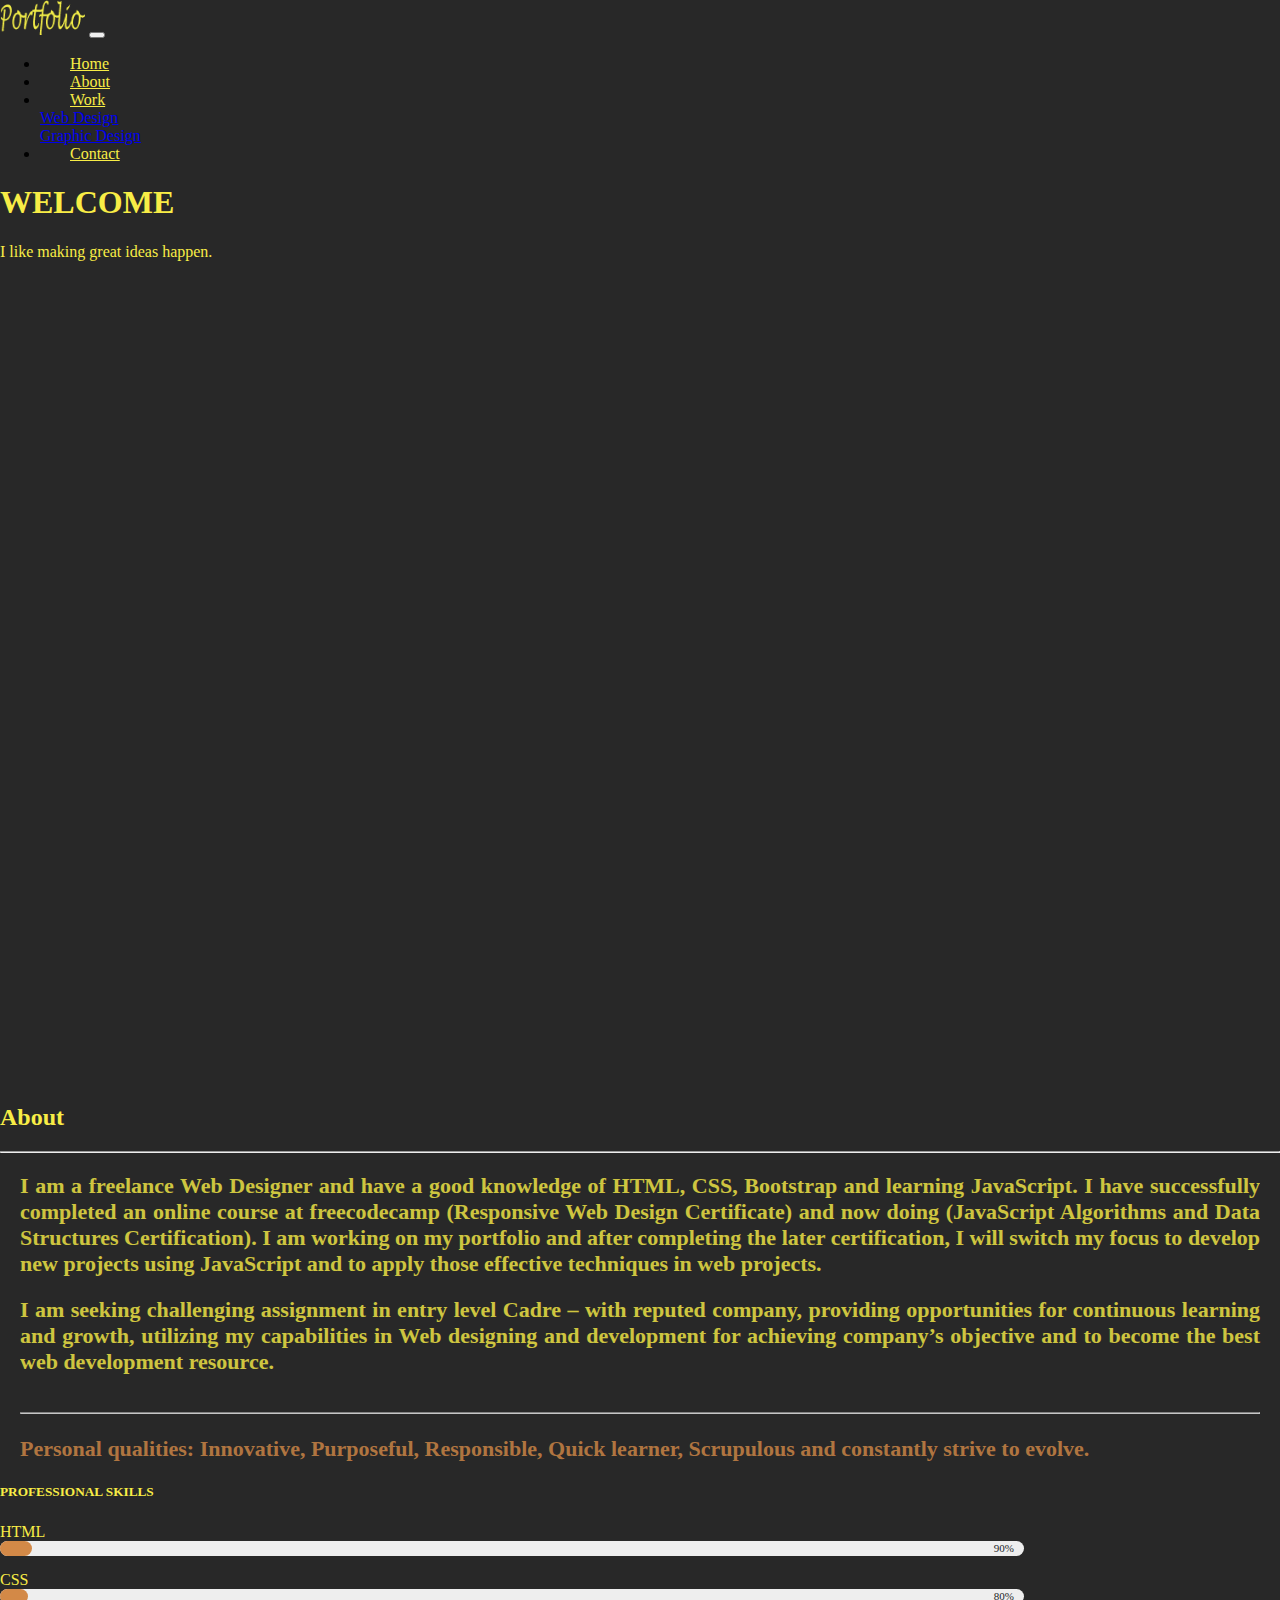
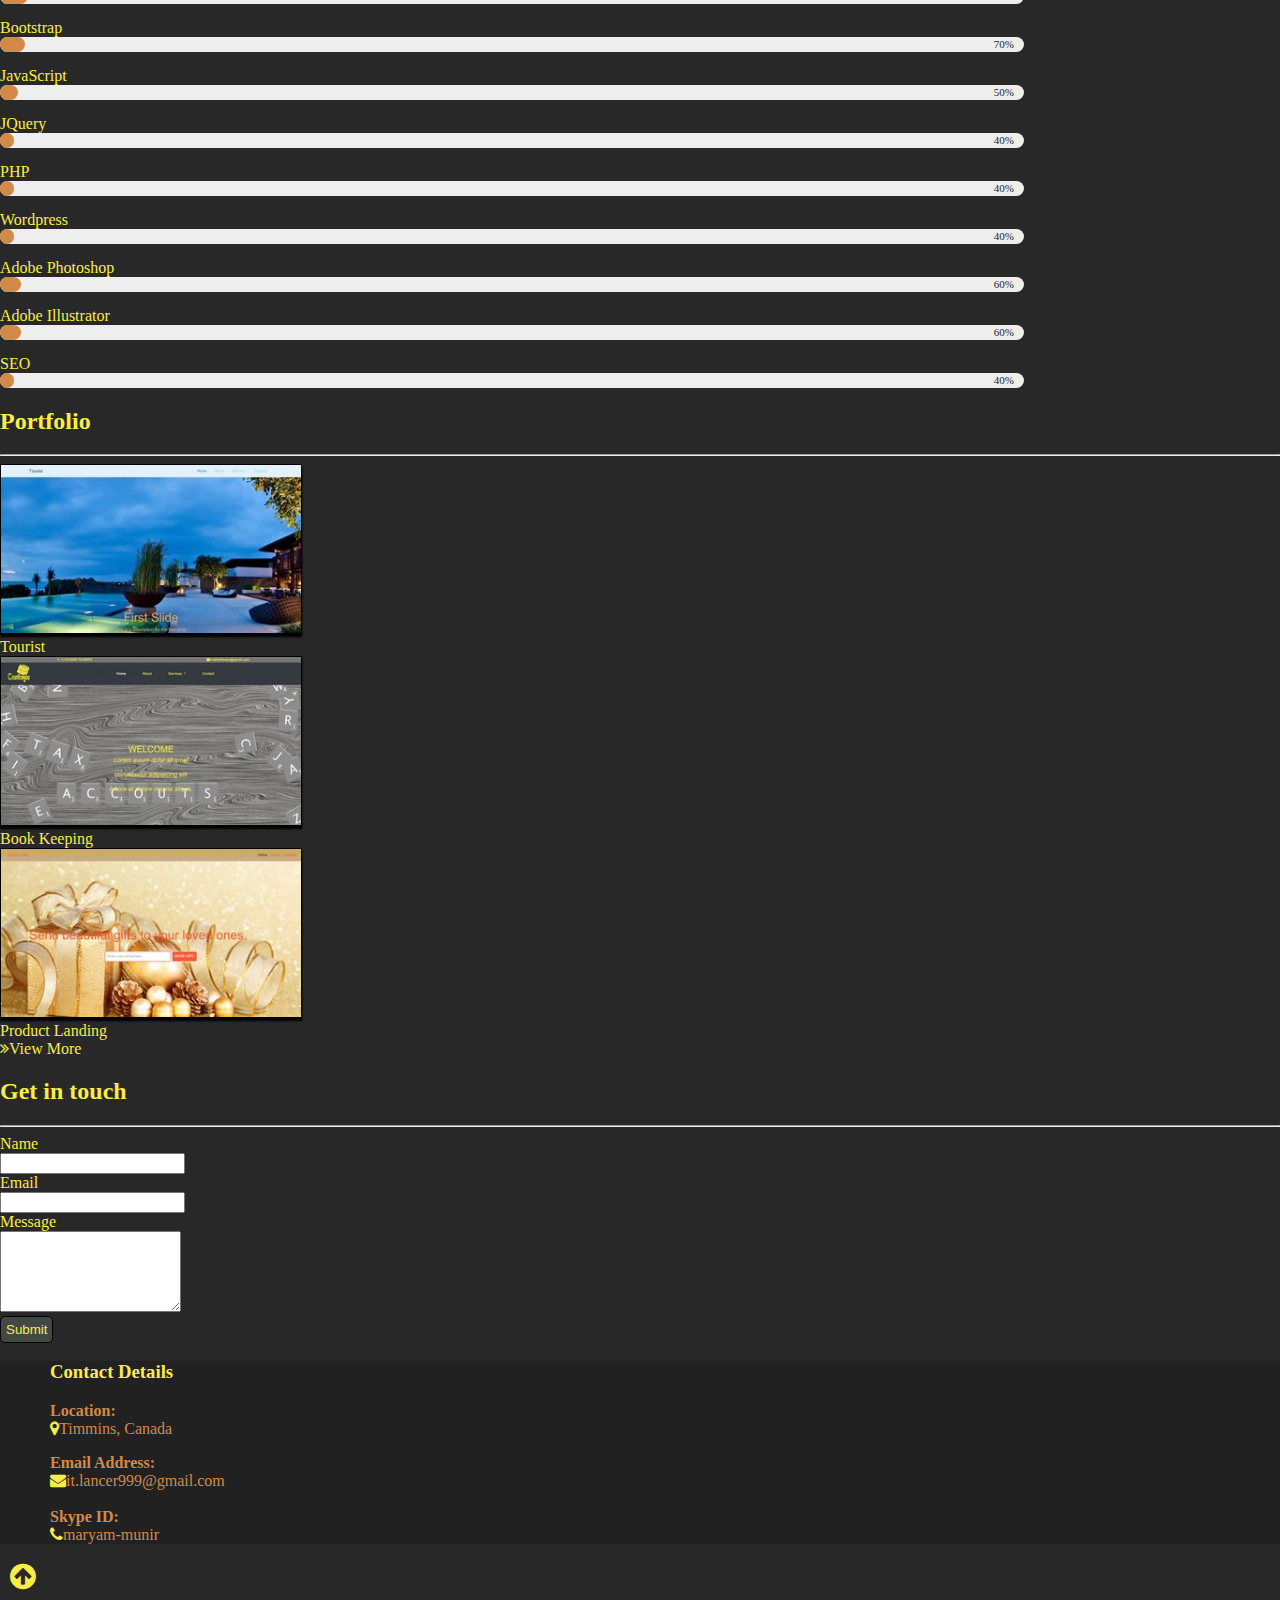
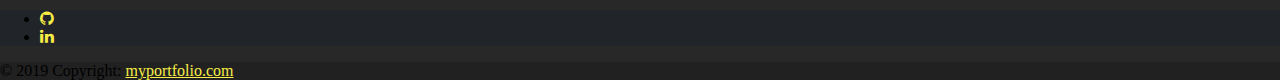
==== index.html @ 5462bbb7 "Update index.html" ====
<!DOCTYPE html>
<html>


<!--HEAD SECTION-->


<head>
        <title>GitHub Portfolio</title>

        <meta charset="utf-8">

        <meta name="viewport" content="width=device-width, initial-scale=1">

        <link rel="stylesheet" href="https://stackpath.bootstrapcdn.com/bootstrap/4.1.3/css/bootstrap.min.css" integrity="sha384-MCw98/SFnGE8fJT3GXwEOngsV7Zt27NXFoaoApmYm81iuXoPkFOJwJ8ERdknLPMO" crossorigin="anonymous">

   
        <link rel="stylesheet" href="https://cdnjs.cloudflare.com/ajax/libs/font-awesome/4.7.0/css/font-awesome.min.css">

       

        <link rel="stylesheet" type="text/css" href="style.css">

        

        
        
</head>


<!--B0DY SECTION-->


<body data-spy="scroll" data-target=".navbar" data-offset="100">

   <div id="preloader">
    <div id="loader"></div>
  </div>

<nav class="navbar navbar-expand-lg navbar-dark bg-transparent fixed-top text-center navbar-home">
  <a class="navbar-brand" href="index.html"><img height="35" src="portfolio-logo.png"></a>
  <button class="navbar-toggler" type="button" data-toggle="collapse" data-target="#navbarSupportedContent" aria-controls="navbarSupportedContent" aria-expanded="false" aria-label="Toggle navigation">
    <span class="navbar-toggler-icon"></span>
  </button>

  <div class="collapse navbar-collapse" id="navbarSupportedContent">
    <ul class="navbar-nav mr-auto ml-auto mx-auto">
      <li class="nav-item">
        <a class="nav-link" href="index.html#home">Home</a>
      </li>
      <li class="nav-item">
        <a class="nav-link" href="index.html#about">About</a>
      </li>
      <li class="nav-item dropdown">
        <a class="nav-link dropdown-toggle" href="work.html" id="navbarDropdown" role="button" data-toggle="dropdown" aria-haspopup="true" aria-expanded="false">
          Work
        </a>
        <div class="dropdown-menu" aria-labelledby="navbarDropdown">
          <a class="dropdown-item" href="work.html#web">Web Design</a>
         
          <div class="dropdown-divider"></div>
          <a class="dropdown-item" href="work.html#graphics">Graphic Design</a>
        </div>
      </li>
      <li class="nav-item">
        <a class="nav-link" href="index.html#contact">Contact</a>
      </li>
    </ul>
    
  </div>
</nav>

  <section class="masthead" id="home">
  <div class="container h-100">
    <div class="row h-100 align-items-center">
      <div class="col-12 text-center">
        <h1 class="font">WELCOME</h1>
        <p class="font">I like making great ideas happen.</p>
      </div>
    </div>
    
  </div>
 <div id="scrolldown">
      <span></span>
      <span></span>
      <span></span>
    </div>
    
</section>


    <section id="about">
            <div class="container">
                <div class="row">
                    <div class="col-lg-12 text-justify">
                        <h2 class="section-heading text-center p-4">About</h2>
                        <hr>
                        <h3 class="about-txt">I am a freelance Web Designer and have a good knowledge of HTML, 
                                CSS, Bootstrap and learning JavaScript. I have successfully completed an online 
                                course at freecodecamp (Responsive Web Design Certificate) and now doing 
                                (JavaScript Algorithms and Data Structures Certification). I am working on 
                                my portfolio and after completing the later certification, I will switch my focus 
                                to develop new projects using JavaScript and to apply those effective techniques 
                                in web projects.</h3><h3 class="about-txt">I am seeking challenging assignment in entry level Cadre 
                            – with reputed company, providing opportunities for continuous learning and growth, utilizing my 
                            capabilities in Web designing and development for achieving company’s objective and to become the 
                            best web development resource.<br><br>
                            <hr class="hr-quality"><p class="quality">Personal qualities: Innovative, Purposeful, 
                            Responsible, Quick learner, Scrupulous  and constantly strive to evolve.</p>
                        </h3>

                       
                    </div>
                </div>
          
          <h5 class="abt-heading text-center p-2"><strong>PROFESSIONAL SKILLS</strong></h5>
          
          <div class="skill-control m-5">

          <div class="row">
            <div class="col-lg-6">  

              

              <div class="skillbar-title"><span>HTML</span></div>
              <div class="skillbar clearfix " data-percent="90%">
                
                <div class="skillbar-bar" style="background: #D38947;"></div>
                <div class="skill-bar-percent">90%</div>
              </div> <!-- End Skill Bar -->


              <div class="skillbar-title"><span>CSS</span></div>
              <div class="skillbar clearfix " data-percent="80%">
                
                <div class="skillbar-bar" style="background: #D38947;"></div>
                <div class="skill-bar-percent">80%</div>
              </div> <!-- End Skill Bar -->


              <div class="skillbar-title"><span>Bootstrap</span></div>
              <div class="skillbar clearfix " data-percent="70%">
                <div class="skillbar-bar" style="background:#D38947;"></div>
                <div class="skill-bar-percent">70%</div>
              </div> <!-- End Skill Bar -->


              <div class="skillbar-title"><span>JavaScript</span></div>
              <div class="skillbar clearfix " data-percent="50%">
                <div class="skillbar-bar" style="background:#D38947;"></div>
                <div class="skill-bar-percent">50%</div>
              </div> <!-- End Skill Bar -->

              <div class="skillbar-title"><span>JQuery</span></div>
              <div class="skillbar clearfix " data-percent="40%">
                <div class="skillbar-bar" style="background:#D38947;"></div>
                <div class="skill-bar-percent">40%</div>
              </div> <!-- End Skill Bar -->


            </div>


            <div class="col-lg-6">

                <div class="skillbar-title"><span>PHP</span></div>
                <div class="skillbar clearfix " data-percent="40%"> 
                  <div class="skillbar-bar" style="background: #D38947;"></div>
                  <div class="skill-bar-percent">40%</div>
                </div> <!-- End Skill Bar -->


                <div class="skillbar-title"><span>Wordpress</span></div>
                <div class="skillbar clearfix " data-percent="40%">
                  <div class="skillbar-bar" style="background: #D38947;"></div>
                  <div class="skill-bar-percent">40%</div>
                </div> <!-- End Skill Bar -->





                <div class="skillbar-title"><span>Adobe Photoshop</span></div>
                <div class="skillbar clearfix " data-percent="60%"> 
                  <div class="skillbar-bar" style="background: #D38947;"></div>
                  <div class="skill-bar-percent">60%</div>
                </div> <!-- End Skill Bar -->


                <div class="skillbar-title"><span>Adobe Illustrator</span></div>
                <div class="skillbar clearfix " data-percent="60%">
                  <div class="skillbar-bar" style="background: #D38947;"></div>
                  <div class="skill-bar-percent">60%</div>
                </div> <!-- End Skill Bar -->

                <div class="skillbar-title"><span>SEO</span></div>
                <div class="skillbar clearfix " data-percent="40%">
                  <div class="skillbar-bar" style="background: #D38947;"></div>
                  <div class="skill-bar-percent">40%</div>
                </div> <!-- End Skill Bar -->


                </div>
          </div>  
        </div>
  </div>
              
  </section>

<section id="work">
  <div class="container">

    <div class="row">
      <div class="col-12 text-center">
        <h2 class="section-heading p-4">
        Portfolio
        </h2>
        <hr>
      </div>
      
    </div>

    <div class="row p-4">

      <div class="col-sm-4 text-center p-2">
        <!--<i class="fa fa-plane fa-10x sec-ser"></i>-->
        <a class="site-links" href="https://itlancer999.github.io/tourist/">
          <img class="img-fluid thumbs" src="img/tourist.jpg">
          <figcaption class="p-1">Tourist</figcaption></a>
      </div>

      <div class="col-sm-4 text-center p-2">
        <!--<i class="fa fa-calculator fa-10x sec-ser"></i>-->
        <a class="site-links" href="https://itlancer999.github.io/book-keeping-/">
          <img class="img-fluid thumbs" src="img/book-keeping.jpg">
          <figcaption class="p-1">Book Keeping</figcaption></a>
      </div>

      

      <div class="col-sm-4 text-center p-2">
        <!--<i class="fa fa-image fa-10x sec-ser" aria="hidden"></i>-->
        <a class="site-links" href="https://itlancer999.github.io/landing-page/">
          <img class="img-fluid thumbs" src="img/product-landing.jpg">
        <figcaption class="p-1">Product Landing</figcaption></a>
      </div>

     <div class="col-lg-12 text-right p-3">
      <a href="work.html#web" class="view"><i class="fa fa-angle-double-right view p-1"><span>View More</span></i></a>
    </div>

      

      

    </div>


  </div> 

</section>

<section id="contact">
            <div class="container align-items-center">
                <div class="row">
                    <div class="col-lg-12 text-justify">
                        <h2 class="section-heading text-center p-4">Get in touch</h2>
                        <hr>


                        </div>
                      </div>

                      <div class="row">

 <div class="col-md-9">

        <form class="form p-3" action="" method="">

          <div class="form-row">
            <label class="form-label col-md-9">Name</label>
            <div class="form-group col-md-9">
            <input name="name" class="form-control" type="text" placeholder="">
            </div>
          </div>

          <div class="form-row">
            <label class="form-label col-md-9">Email</label>
            <div class="form-group col-md-9">
            <input name="email" class="form-control" type="text" placeholder="">
            </div>
          </div>

          <div class="form-row">
            <label class="form-label col-md-9">Message</label>
              <div class="form-group col-md-9">
              <textarea class="form-control" rows="5"></textarea>
              </div>
          </div>

          <div class="form-row">
          <div class="form-group col-md-9 ">
              <button class="button-primary btn-sub" name="submit">Submit</button>
          </div>
          </div>

        </form>

      
    </div>

    <div class="col-md-3 mb-4 side">
      
            <h3 class="abt-heading p-1">Contact Details</h3>
            <p class="para p-1">
            <strong>Location:</strong>
            <br><i class="fa fa-map-marker icon-con p-2"></i>Timmins, Canada
            </p>

            <p class="para p-1"><strong>Email Address:</strong><br>
            <i class="fa fa-envelope icon-con p-2"></i>it.lancer999@gmail.com<br><br>
           
            <strong>Skype ID:</strong><br>
            <i class="fa fa-phone icon-con p-2"></i>maryam-munir
            </p>

        
    </div>

  </div>
                    </div>
                  </section>


 <div class="scrollup">
  <div id="scrollup-load" class="align-items-center text-right">
    <a href="#" id="return-to-top" class="up"><i class="fa fa-arrow-circle-up fa-6x"></i></a>
  </div>
</div>



<!-- Footer -->
<footer class="page-footer text-center">

  <!-- Footer Elements -->
  <div class="container p-3">

    <!-- Social buttons -->
    <ul class="list-unstyled list-inline text-center">
      <li class="list-inline-item">
        <a class="btn-floating btn-fb" href="https://github.com/itlancer999">
          <i class="fa fa-github mr-3"> </i>
        </a>
      </li>
     
      <li class="list-inline-item">
        <a class="btn-floating btn-li" href="https://www.linkedin.com/in/maryam-munir-6a3b51a2/">
          <i class="fa fa-linkedin mr-3"> </i>
        </a>
      </li>
      
    </ul>
    <!-- Social buttons -->

  </div>
  <!-- Footer Elements -->

  

</footer>
<!-- Footer -->

<!-- Copyright -->
  <div class="footer-copyright text-center py-2 text-white">© 2019 Copyright:
    <a class="footer-note" href="https://itlancer999.github.io/portfolio/"> myportfolio.com</a>
  </div>
  <!-- Copyright -->






<!--JQUERY-->

<script src="https://code.jquery.com/jquery-3.3.1.slim.min.js" integrity="sha384-q8i/X+965DzO0rT7abK41JStQIAqVgRVzpbzo5smXKp4YfRvH+8abtTE1Pi6jizo" crossorigin="anonymous"></script>


<!--BOOTSTRAP JAVASCRIPT-->
<script src="https://stackpath.bootstrapcdn.com/bootstrap/4.1.3/js/bootstrap.min.js" integrity="sha384-ChfqqxuZUCnJSK3+MXmPNIyE6ZbWh2IMqE241rYiqJxyMiZ6OW/JmZQ5stwEULTy" crossorigin="anonymous"></script>




<!--<script src="https://code.jquery.com/jquery-3.2.1.slim.min.js" integrity="sha384-KJ3o2DKtIkvYIK3UENzmM7KCkRr/rE9/Qpg6aAZGJwFDMVNA/GpGFF93hXpG5KkN" crossorigin="anonymous"></script>-->

<!--<script src="https://ajax.googleapis.com/ajax/libs/jquery/3.2.1/jquery.min.js"></script>-->

<!--<script src="https://cdnjs.cloudflare.com/ajax/libs/popper.js/1.12.9/umd/popper.min.js" integrity="sha384-ApNbgh9B+Y1QKtv3Rn7W3mgPxhU9K/ScQsAP7hUibX39j7fakFPskvXusvfa0b4Q" crossorigin="anonymous"></script>-->

<!--<script src="https://maxcdn.bootstrapcdn.com/bootstrap/4.0.0/js/bootstrap.min.js" integrity="sha384-JZR6Spejh4U02d8jOt6vLEHfe/JQGiRRSQQxSfFWpi1MquVdAyjUar5+76PVCmYl" crossorigin="anonymous"></script>-->

<script src="https://code.jquery.com/jquery-1.11.2.min.js" type="text/javascript"></script>

<script src="script.js"></script>


 </body>
</html>
---- style.css ----
/* HTML BODY */
html,body
{
    width: 100%;
    height: 100%;
    margin: 0;
    padding: 0;
    font-family: Roboto;
  	background-color: #282828;

}

/* PRE-LOADER */
#preloader {
    position: fixed;
    top: 0;
    left: 0;
    width: 100%;
    height: 100%;
    background: #212121;
    z-index: 9999;
}
#loader {
    display: block;
    position: relative;
    left: 50%;
    top: 50%;
    width: 150px;
    height: 150px;
    margin: -75px 0 0 -75px;
    border-radius: 50%;
    border: 3px solid transparent;
    border-top-color: #424949;
   
    animation: spin 2s linear infinite;
}
#loader:before {
    content: "";
    position: absolute;
    top: 5px;
    left: 5px;
    right: 5px;
    bottom: 5px;
    border-radius: 50%;
    border: 3px solid transparent;
    border-top-color: #F8ED46;
    -webkit-animation: spin 3s linear infinite;
    animation: spin 3s linear infinite;
}
#loader:after {
    content: "";
    position: absolute;
    top: 15px;
    left: 15px;
    right: 15px;
    bottom: 15px;
    border-radius: 50%;
    border: 3px solid transparent;
    border-top-color: #D38947;
   
    animation: spin 1.5s linear infinite;
}

@keyframes spin {
    0%   {
        
        transform: rotate(0deg);
    }
    100% {
       
        transform: rotate(360deg);
    }
}


/* NAVBAR */
.navbar-dark .navbar-brand{
	color:#F8ED46;
}

.navbar-dark .nav-item .nav-link{
	margin-left:30px;
	margin-right: 30px;
	color:#F8ED46;
}

.navbar-dark .nav-item .nav-link:hover{
	color:#D38947;
}




.navbar-dark .navbar-nav .nav-link.active{
	color:#D38947;

}


.dropdown-item .dropdown-divider{
	color:#F8ED46;
	background:#212529; 
}

.navbar-dark .navbar-nav .show>.nav-link {
	color:#D38947;

}

.dropdown-item:hover{
	color:#D38947;
}

.dropdown-item .sub-menu{
	text-decoration: none;
}


/*MAIN*/
.masthead {
 	height: 100vh;
	min-height: 500px;
 	background-image:url('https://unsplash.it/g/1200/600/?image=6');
  	background-size: cover;
  	background-position: center;
  	background-repeat: no-repeat;
}

/*MAIN*/
.font {
	color:#F8ED46;
  	transition: color 0.3s linear; 

}

.font:hover {
  	color: #D38947;
}

/*SCROLLDOWN ANIMATION*/
#scrolldown{
	position: relative;
	bottom:15%;
	left:50%;
	width:30px;
	height:30px;
	transform:translateY(-80px) translateX(-50%) rotate(45deg);

}

#scrolldown span{
	position: absolute;
	top: 0;
	left: 0;
	display: block;
	width: 100%;
	height:100%;
	border-bottom:2px solid #fff;
	border-right:2px solid #fff;
	animation: animate 1.5s linear infinite;
	opacity: 0;

}


#scrolldown span:nth-child(1){
	transform: translate(-15px,-15px);
	animation-delay:-0.4s;
}

#scrolldown span:nth-child(2){
	transform: translate(0,0);
	animation-delay:-0.2s;
}

#scrolldown span:nth-child(3){
	transform: translate(15px,15px);
	animation-delay:0s;
}

@keyframes animate{
	0%{
		top:-5px;
		left:-5px;
		opacity:0;
	}

	25%{
		top:0;
		left:0;
		opacity:1;
	}

	50%,100%{
		top:5px;
		left:5px;
		opacity:0;
	}
}

.section-heading{
  	color: #F8ED46;
  	font-weight: bold;

}

hr{
	background-color:#F8ED46;
}
.hr-quality{
	background-color: #D38947;
}
.quality{
	color:#D38947;
}

.about-txt{
	font-size:22px;
  	text-align: justify;
	color:#F8ED46;
	margin:20px;
	opacity: 80%;
}

.abt-heading{
	color:#F8ED46;
}

.site-links{
	text-decoration: none;
	color: #F8ED46;
}

.thumbs{
	border:.5px solid #000000;
	box-shadow: 0 3px 2px #000000;
	width: 300px;
	height: auto;
	-webkit-transition: .3s ease-in-out;
	transition: .3s ease-in-out;	
}

.thumbs:hover {
	width: 350px;
}

.site-links:hover{
	color:#D38947;
	text-decoration: none;
}

.view{
	color:#F8ED46;

}
.view:hover{
	color:#D38947;
	text-decoration: none;

}

.view-logo{
	background-color:#3f3f3f;
	border:.5px solid #000000;
	border-radius: 50%;
	box-shadow: 0 3px 2px #000000; 
}

#scrollup-load{
	margin:10px;
}

#scrollup-load .up{
font-size: 30px;
padding-right:20px;
}
#scrollup-load .up:hover {
			animation: animate 1s infinite;
		
		}

.page-footer{
	background-color: #212529;
}
.fa{
	color:#F8ED46;
}
.footer-copyright{
	background-color: #212121;
}
.footer-note{
	color:#F8ED46;
}

.side{
	background:#212121;
}


/*CONTACT PAGE*/

.form-label{
	color:#F8ED46;
}

.btn-sub{
	color:#F8ED46;
	background-color: #424940;
	border:1px solid #000000;
	border-radius: 5px;
	padding:5px;
}

.btn-sub:hover{
	color:#D38947;
}

.para{
	color:#D38947;
}

.side{
	padding-left:50px;
}

/*SERVICES*/

#fixed {
	background:url('img/sun-burst.png') no-repeat center center fixed;
	display:table;
	height:20%;
	background-position:relative;
	width:100%;
	background-size:cover;

}

.thumbs-psd{
	border:.5px solid #000000;
	box-shadow: 0 3px 2px #000000;
}



/*ABOUT*/
.skillbar {
	position:relative;
	display:block;
	margin-bottom:15px;
	
	width:80%;
	background:#eee;
	height:15px;
	border-radius:17px;
	
	transition:0.4s linear;

}

.skillbar-title{
	color:#F8ED46;
	
}

.skillbar-bar {
	height:15px;
	width:0px;
	background:#6adcfa;
	border-radius:17px;
	
}

.skill-bar-percent {
	position:absolute;
	right:10px;
	top:0;
	font-size:11px;
	height:15px;
	line-height:15px;
	color:#212529;
	
}


@media screen and (max-width: 768px) {



	.about-txt{
		font-size: 14px;
		margin:25px;
	}
	

	.skillbar{
		width:100%;
	}

	.side{
		background:none;
	}

	.footer-copyright{
	font-size: 12px;
	}

	.footer-note{
	font-size: 12px;
	}

	.abt-heading{
		text-align:center;
		padding-top:4px;
	}

	
	.para{
		text-align: justify;
		margin:20px;
	}


}
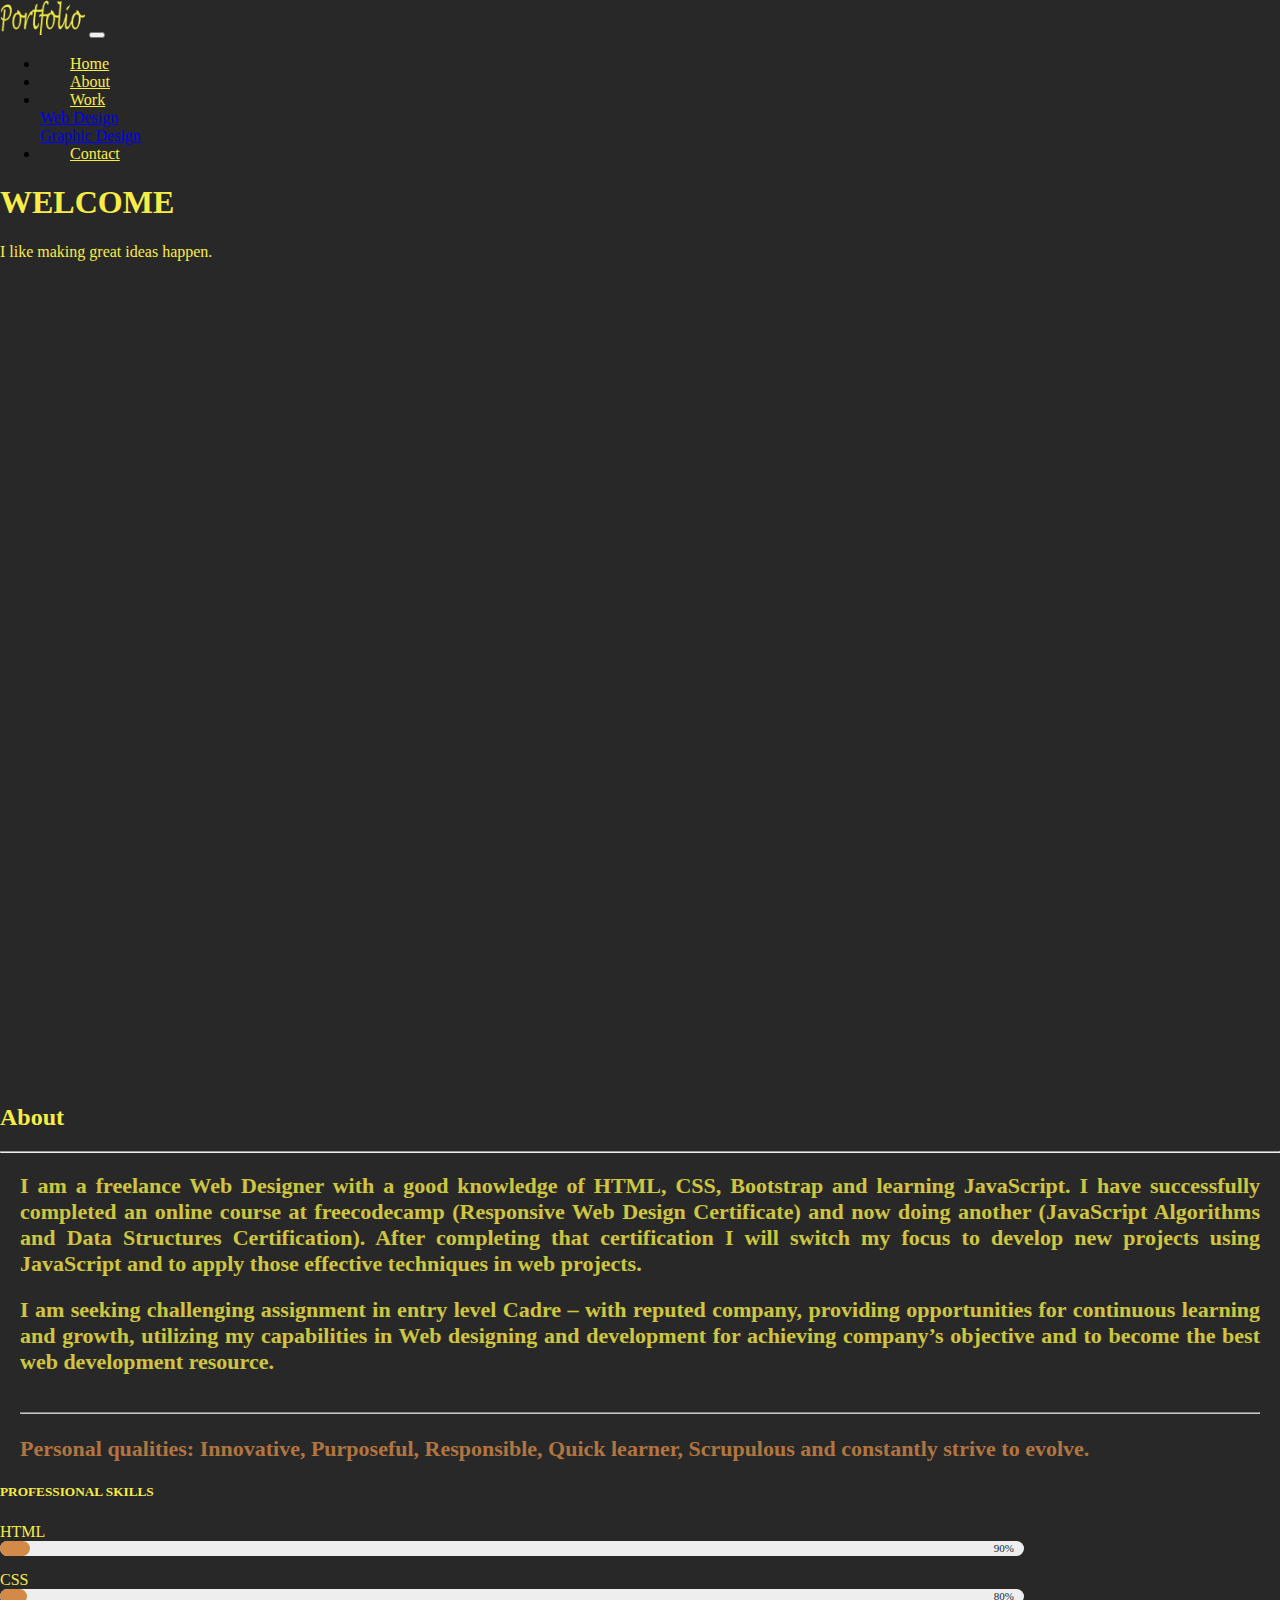
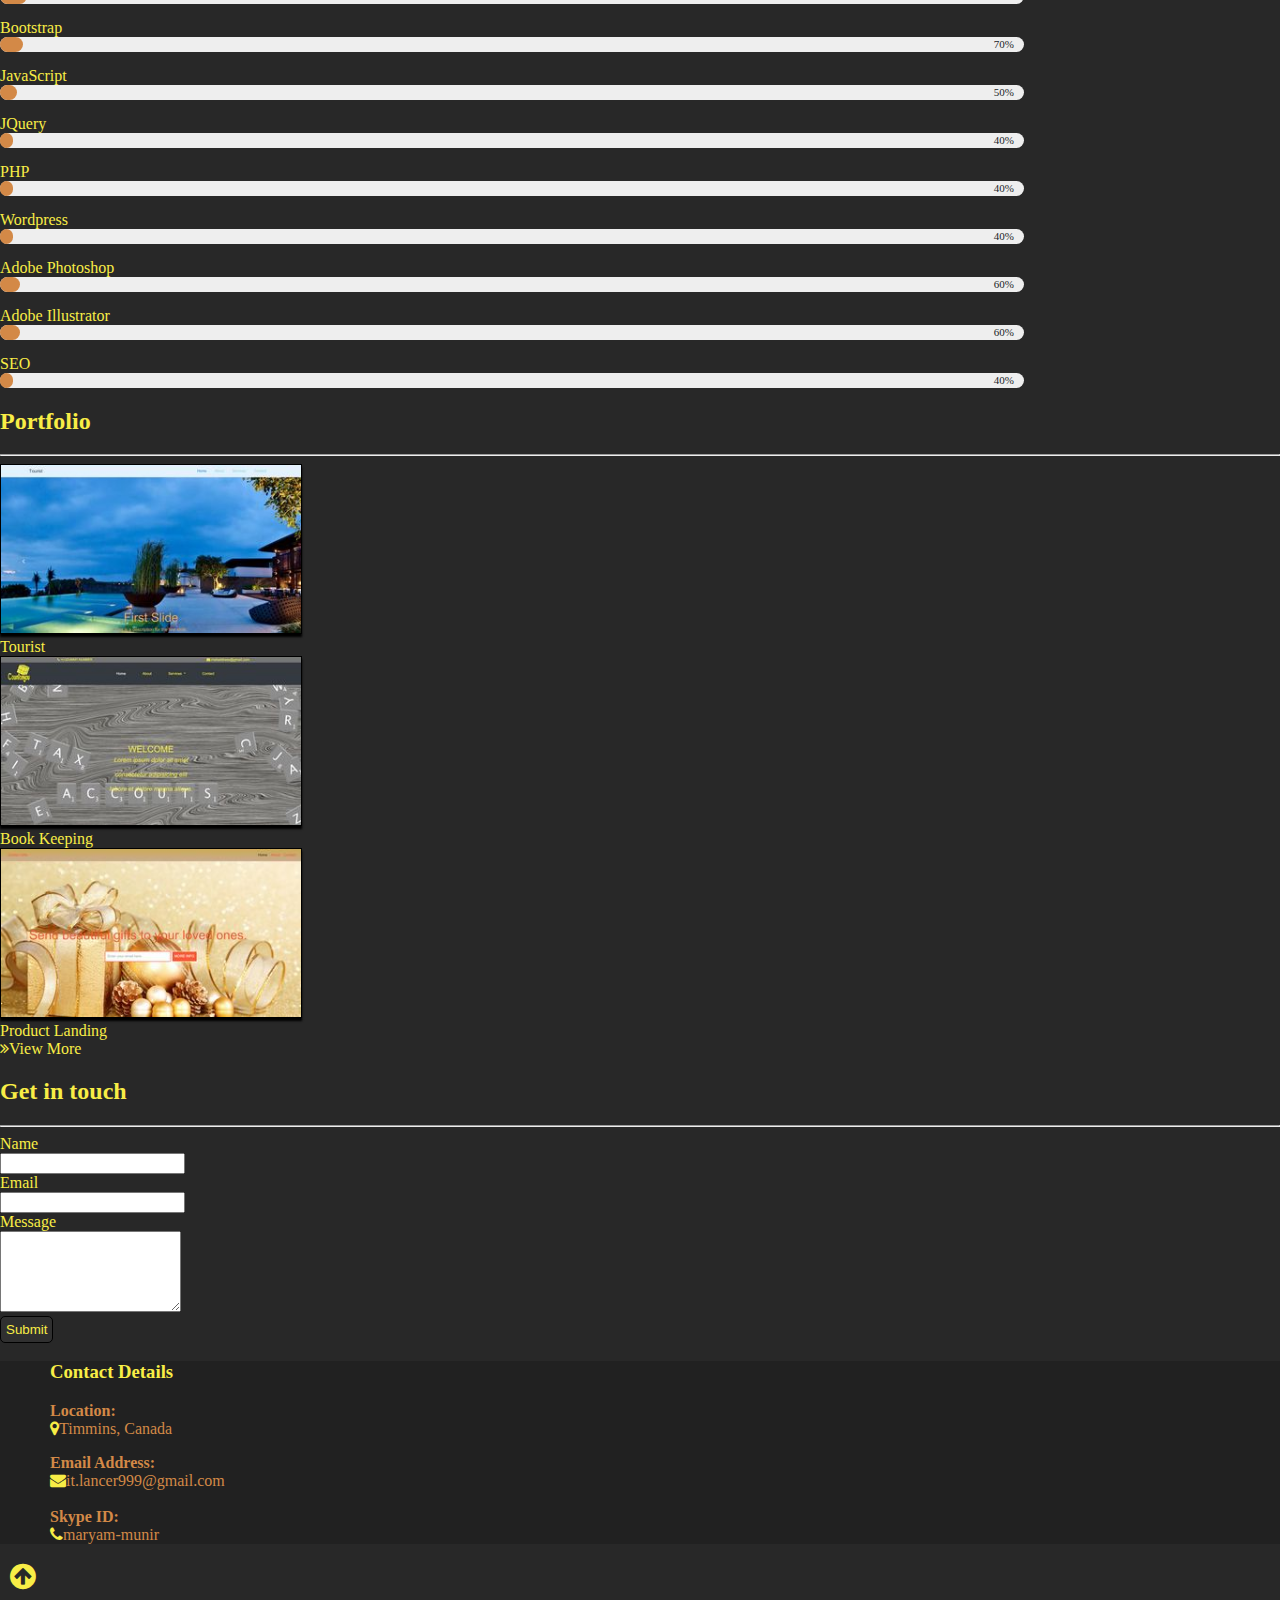
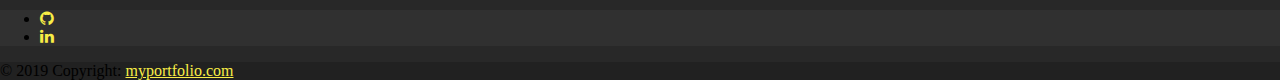
==== commit 2c054eee: "Update index.html" ====
--- a/index.html
+++ b/index.html
@@ -95,11 +95,10 @@
                     <div class="col-lg-12 text-justify">
                         <h2 class="section-heading text-center p-4">About</h2>
                         <hr>
-                        <h3 class="about-txt">I am a freelance Web Designer and have a good knowledge of HTML, 
+                        <h3 class="about-txt">I am a freelance Web Designer with a good knowledge of HTML, 
                                 CSS, Bootstrap and learning JavaScript. I have successfully completed an online 
-                                course at freecodecamp (Responsive Web Design Certificate) and now doing 
-                                (JavaScript Algorithms and Data Structures Certification). I am working on 
-                                my portfolio and after completing the later certification, I will switch my focus 
+                                course at freecodecamp (Responsive Web Design Certificate) and now doing another 
+                                (JavaScript Algorithms and Data Structures Certification). After completing that certification I will switch my focus 
                                 to develop new projects using JavaScript and to apply those effective techniques 
                                 in web projects.</h3><h3 class="about-txt">I am seeking challenging assignment in entry level Cadre 
                             – with reputed company, providing opportunities for continuous learning and growth, utilizing my 
--- a/style.css
+++ b/style.css
@@ -74,6 +74,10 @@
 
 
 /* NAVBAR */
+
+.bg-dark{
+	background-color:#303030!important;
+}
 .navbar-dark .navbar-brand{
 	color:#F8ED46;
 }
@@ -280,7 +284,7 @@
 		}
 
 .page-footer{
-	background-color: #212529;
+	background-color: #303030;
 }
 .fa{
 	color:#F8ED46;
@@ -305,7 +309,7 @@
 
 .btn-sub{
 	color:#F8ED46;
-	background-color: #424940;
+	background-color: #303030;
 	border:1px solid #000000;
 	border-radius: 5px;
 	padding:5px;
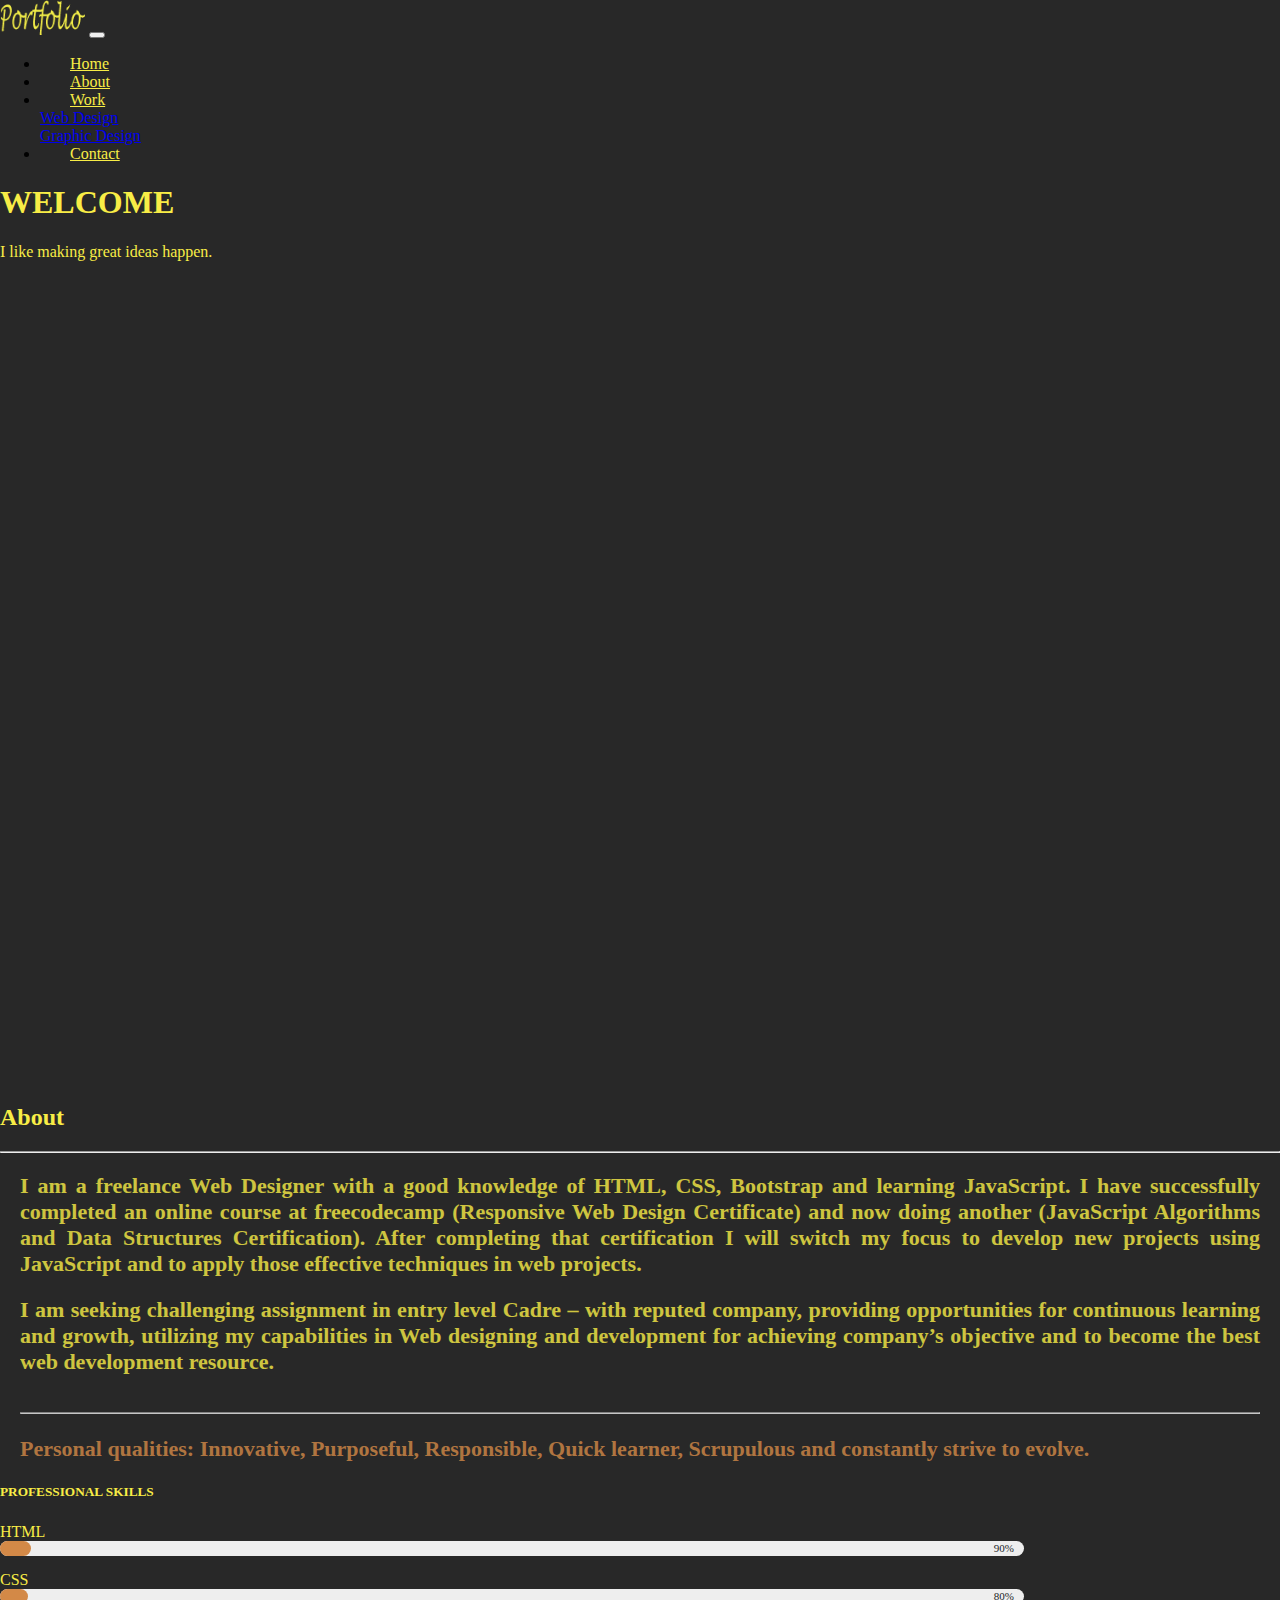
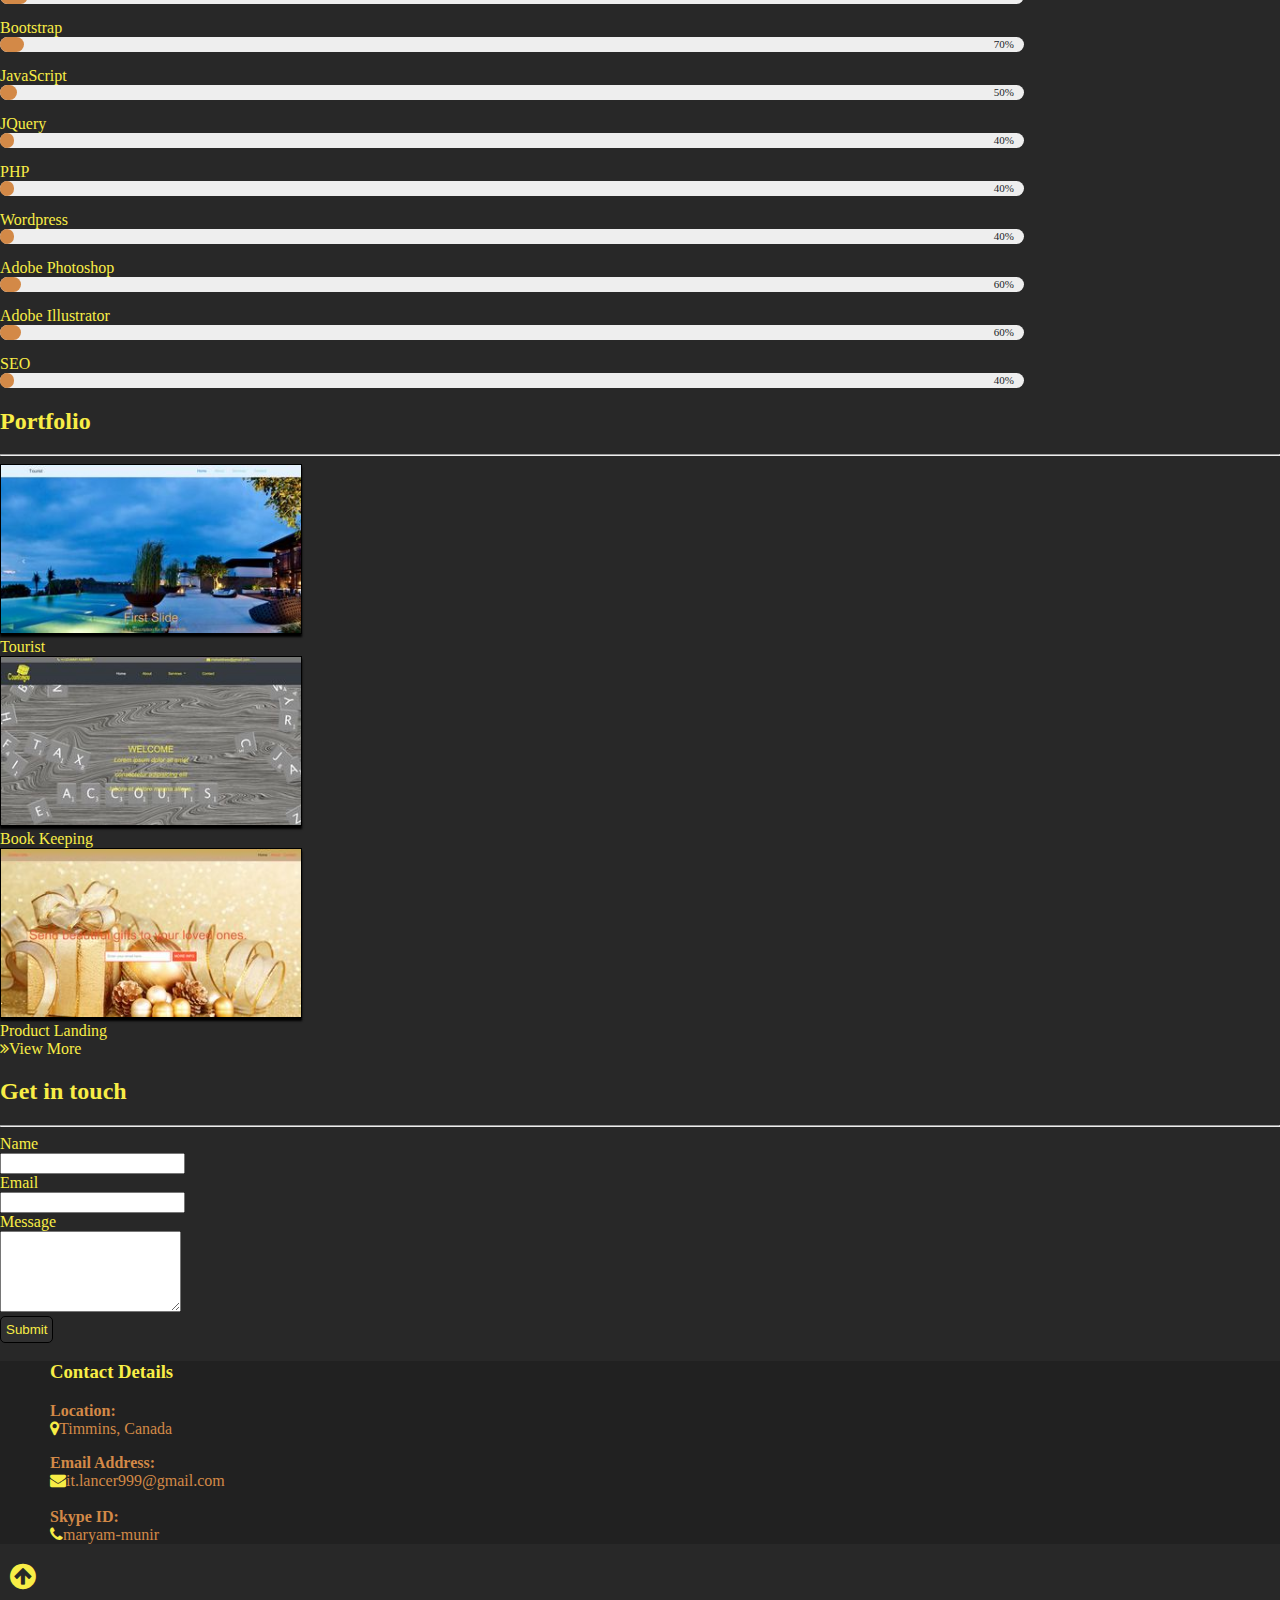
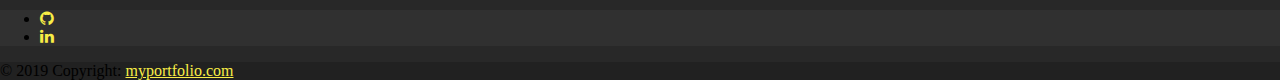
==== commit eebe28ca: "Update index.html" ====
--- a/index.html
+++ b/index.html
@@ -44,7 +44,7 @@
   </button>
 
   <div class="collapse navbar-collapse" id="navbarSupportedContent">
-    <ul class="navbar-nav mr-auto ml-auto mx-auto">
+    <ul class="navbar-nav mx-auto">
       <li class="nav-item">
         <a class="nav-link" href="index.html#home">Home</a>
       </li>
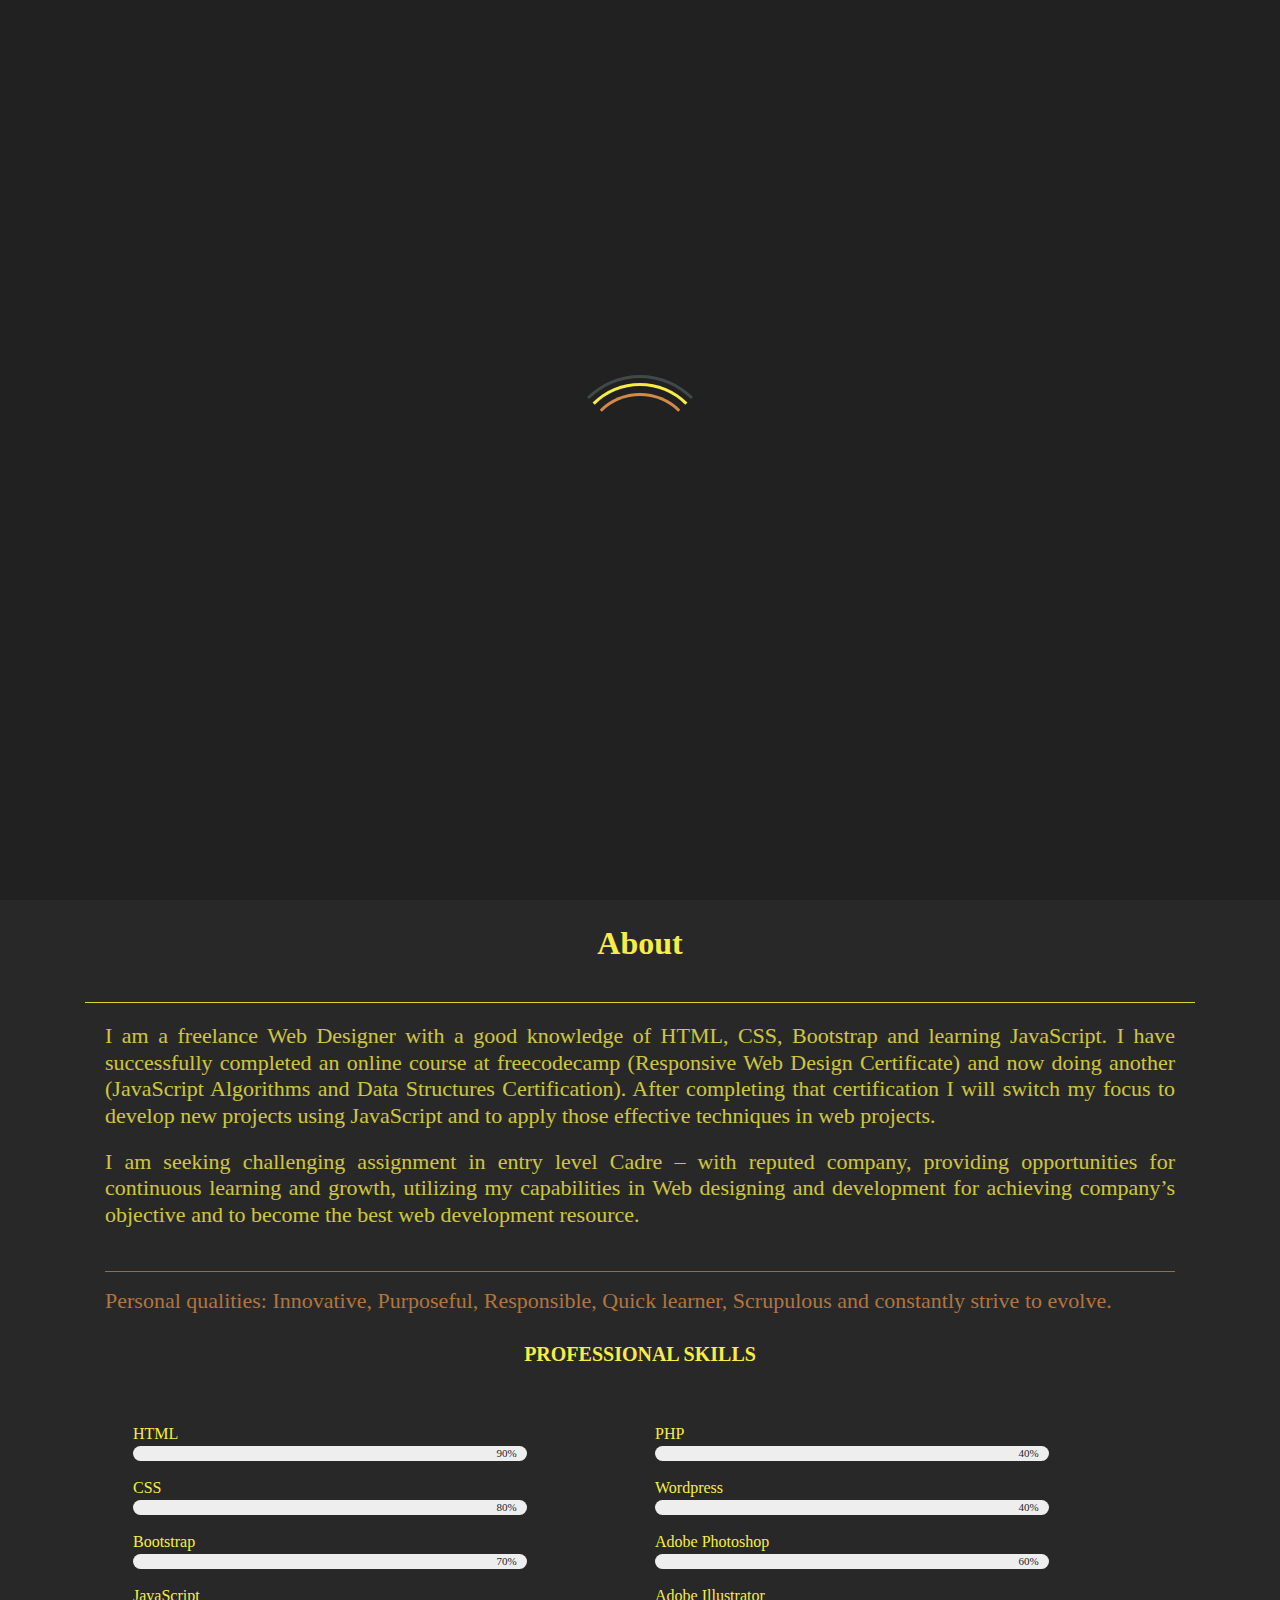
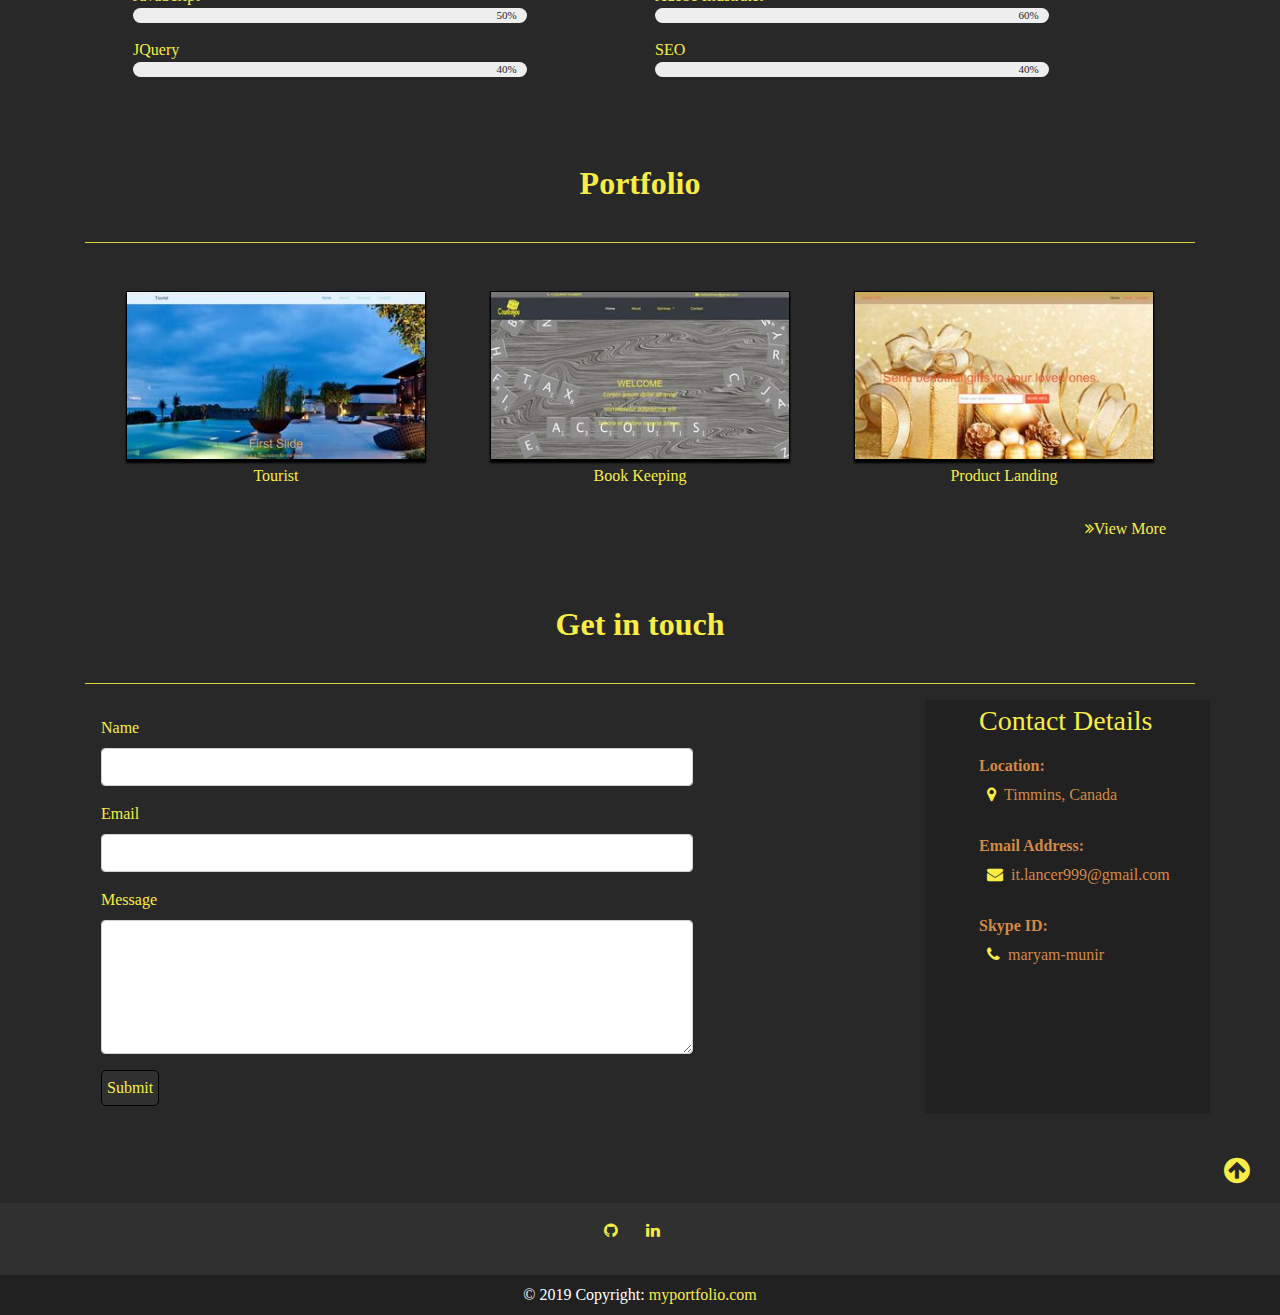
==== commit 638f1276: "Update index.html" ====
--- a/index.html
+++ b/index.html
@@ -12,7 +12,7 @@
 
         <meta name="viewport" content="width=device-width, initial-scale=1">
 
-        <link rel="stylesheet" href="https://stackpath.bootstrapcdn.com/bootstrap/4.1.3/css/bootstrap.min.css" integrity="sha384-MCw98/SFnGE8fJT3GXwEOngsV7Zt27NXFoaoApmYm81iuXoPkFOJwJ8ERdknLPMO" crossorigin="anonymous">
+        <link rel="stylesheet" href="https://stackpath.bootstrapcdn.com/bootstrap/4.4.1/css/bootstrap.min.css" integrity="sha384-Vkoo8x4CGsO3+Hhxv8T/Q5PaXtkKtu6ug5TOeNV6gBiFeWPGFN9MuhOf23Q9Ifjh" crossorigin="anonymous">
 
    
         <link rel="stylesheet" href="https://cdnjs.cloudflare.com/ajax/libs/font-awesome/4.7.0/css/font-awesome.min.css">
@@ -376,34 +376,13 @@
   </div>
   <!-- Copyright -->
 
-
-
-
-
-
-<!--JQUERY-->
-
-<script src="https://code.jquery.com/jquery-3.3.1.slim.min.js" integrity="sha384-q8i/X+965DzO0rT7abK41JStQIAqVgRVzpbzo5smXKp4YfRvH+8abtTE1Pi6jizo" crossorigin="anonymous"></script>
-
-
-<!--BOOTSTRAP JAVASCRIPT-->
-<script src="https://stackpath.bootstrapcdn.com/bootstrap/4.1.3/js/bootstrap.min.js" integrity="sha384-ChfqqxuZUCnJSK3+MXmPNIyE6ZbWh2IMqE241rYiqJxyMiZ6OW/JmZQ5stwEULTy" crossorigin="anonymous"></script>
-
-
-
-
-<!--<script src="https://code.jquery.com/jquery-3.2.1.slim.min.js" integrity="sha384-KJ3o2DKtIkvYIK3UENzmM7KCkRr/rE9/Qpg6aAZGJwFDMVNA/GpGFF93hXpG5KkN" crossorigin="anonymous"></script>-->
-
-<!--<script src="https://ajax.googleapis.com/ajax/libs/jquery/3.2.1/jquery.min.js"></script>-->
-
-<!--<script src="https://cdnjs.cloudflare.com/ajax/libs/popper.js/1.12.9/umd/popper.min.js" integrity="sha384-ApNbgh9B+Y1QKtv3Rn7W3mgPxhU9K/ScQsAP7hUibX39j7fakFPskvXusvfa0b4Q" crossorigin="anonymous"></script>-->
-
-<!--<script src="https://maxcdn.bootstrapcdn.com/bootstrap/4.0.0/js/bootstrap.min.js" integrity="sha384-JZR6Spejh4U02d8jOt6vLEHfe/JQGiRRSQQxSfFWpi1MquVdAyjUar5+76PVCmYl" crossorigin="anonymous"></script>-->
+<script src="https://code.jquery.com/jquery-3.4.1.slim.min.js" integrity="sha384-J6qa4849blE2+poT4WnyKhv5vZF5SrPo0iEjwBvKU7imGFAV0wwj1yYfoRSJoZ+n" crossorigin="anonymous"></script>
+
+<script src="https://cdn.jsdelivr.net/npm/popper.js@1.16.0/dist/umd/popper.min.js" integrity="sha384-Q6E9RHvbIyZFJoft+2mJbHaEWldlvI9IOYy5n3zV9zzTtmI3UksdQRVvoxMfooAo" crossorigin="anonymous"></script>
+
+<script src="https://stackpath.bootstrapcdn.com/bootstrap/4.4.1/js/bootstrap.min.js" integrity="sha384-wfSDF2E50Y2D1uUdj0O3uMBJnjuUD4Ih7YwaYd1iqfktj0Uod8GCExl3Og8ifwB6" crossorigin="anonymous"></script>
 
 <script src="https://code.jquery.com/jquery-1.11.2.min.js" type="text/javascript"></script>
-
-<script src="script.js"></script>
-
 
  </body>
 </html>
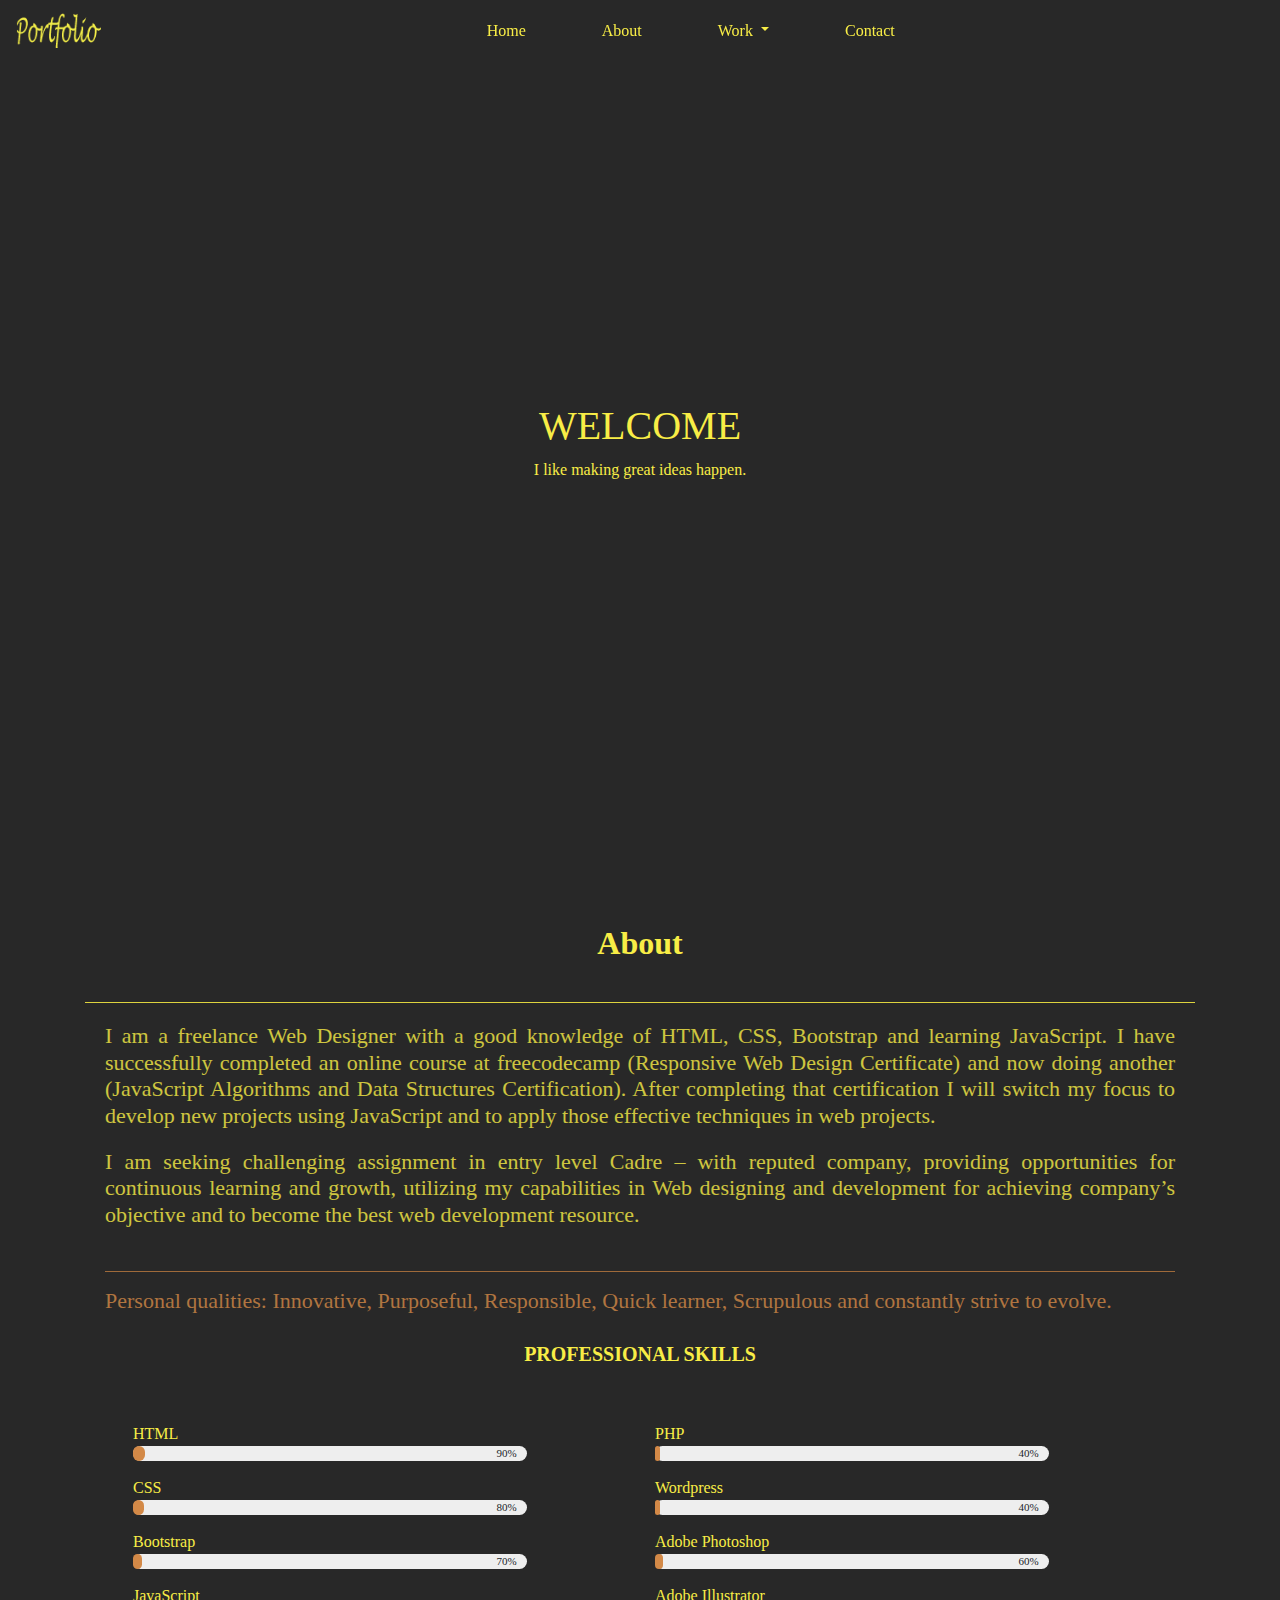
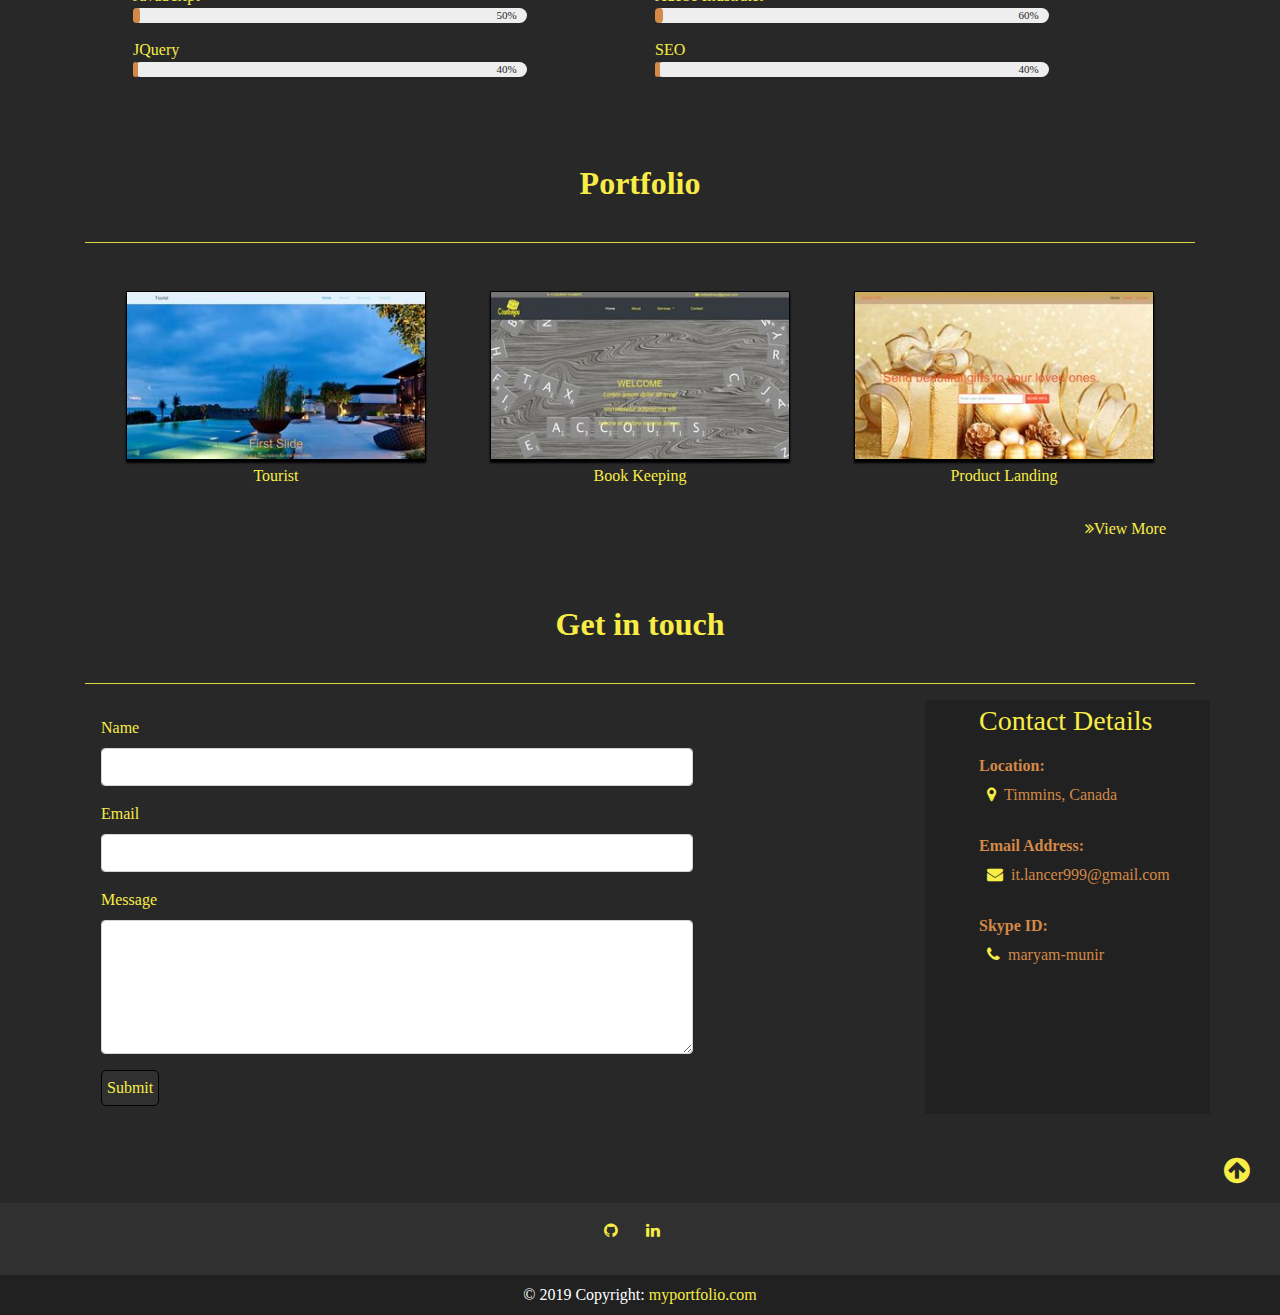
==== commit 80b250ef: "Update index.html" ====
--- a/index.html
+++ b/index.html
@@ -383,6 +383,8 @@
 <script src="https://stackpath.bootstrapcdn.com/bootstrap/4.4.1/js/bootstrap.min.js" integrity="sha384-wfSDF2E50Y2D1uUdj0O3uMBJnjuUD4Ih7YwaYd1iqfktj0Uod8GCExl3Og8ifwB6" crossorigin="anonymous"></script>
 
 <script src="https://code.jquery.com/jquery-1.11.2.min.js" type="text/javascript"></script>
+        
+<script src="script.js"></script>
 
  </body>
 </html>
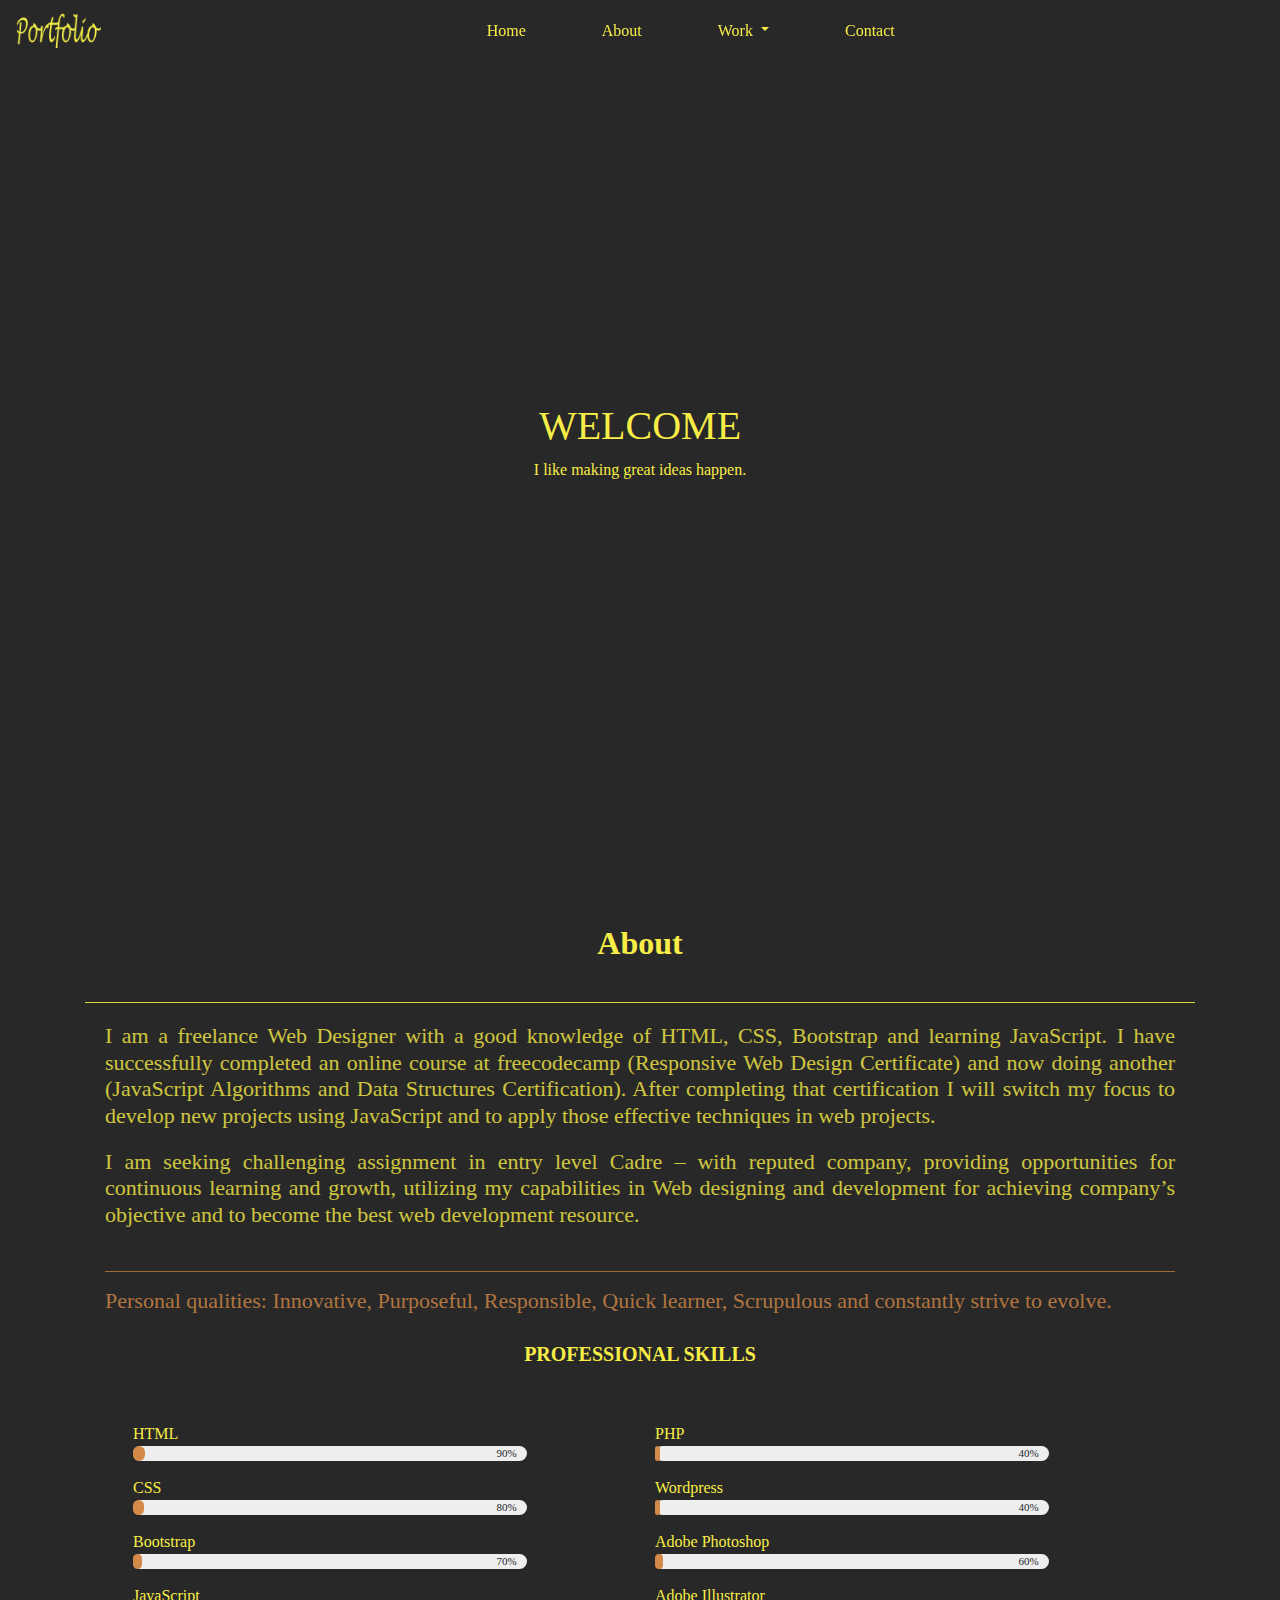
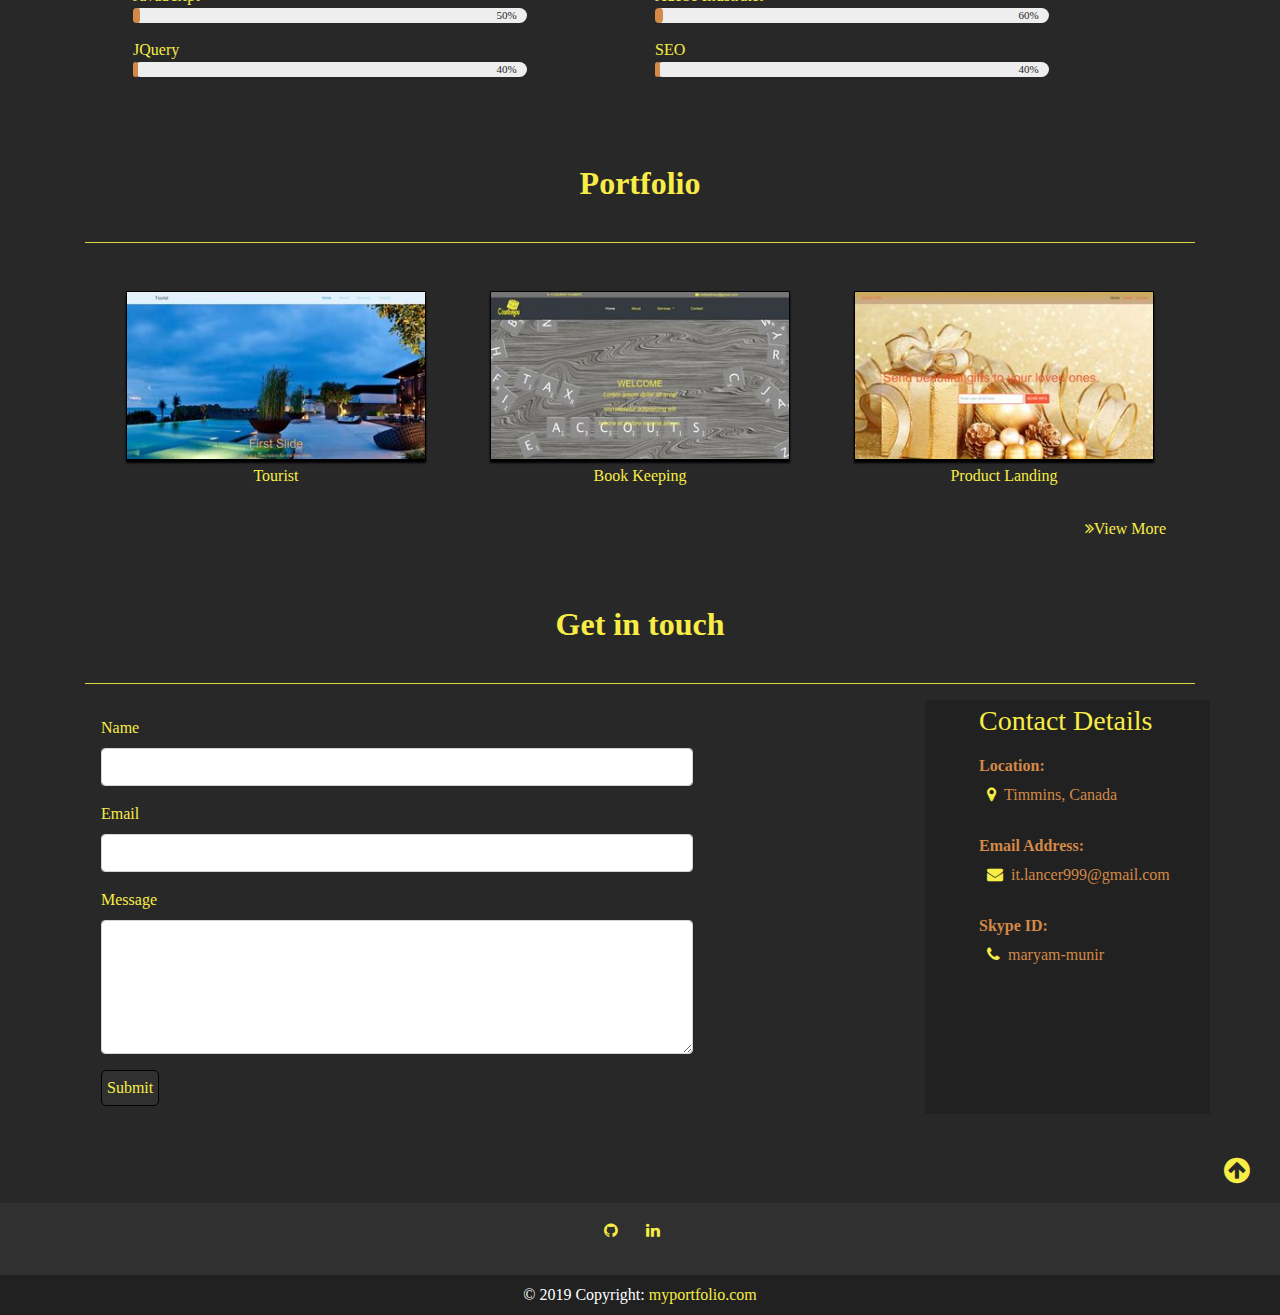
==== commit 754900ae: "Update index.html" ====
--- a/index.html
+++ b/index.html
@@ -274,36 +274,37 @@
 
  <div class="col-md-9">
 
-        <form class="form p-3" action="" method="">
+        <form class="form p-3" id="gform" name="gform" action="https://docs.google.com/forms/d/e/1FAIpQLSebzJ7lnt43m4O_IRsJCIpeApIA6AJP0b59ecHtjen0u7trGg/formResponse?" method="post" target="hidden_iframe" >
 
           <div class="form-row">
             <label class="form-label col-md-9">Name</label>
             <div class="form-group col-md-9">
-            <input name="name" class="form-control" type="text" placeholder="">
+            <input name="entry.1426216356" class="form-control" type="text" placeholder="">
             </div>
           </div>
 
           <div class="form-row">
             <label class="form-label col-md-9">Email</label>
             <div class="form-group col-md-9">
-            <input name="email" class="form-control" type="text" placeholder="">
+            <input name="entry.1671869955" class="form-control" type="email" placeholder="">
             </div>
           </div>
 
           <div class="form-row">
             <label class="form-label col-md-9">Message</label>
               <div class="form-group col-md-9">
-              <textarea class="form-control" rows="5"></textarea>
+              <textarea class="form-control" name="entry.1742676048" rows="5"></textarea>
               </div>
           </div>
 
           <div class="form-row">
           <div class="form-group col-md-9 ">
-              <button class="button-primary btn-sub" name="submit">Submit</button>
+              <button class="button-primary btn-sub" name="submit" >Submit</button>
           </div>
           </div>
 
         </form>
+         <iframe name="hidden_iframe" id="hidden_iframe" style="display:none;" onload="if(submitted) {}"></iframe>
 
       
     </div>
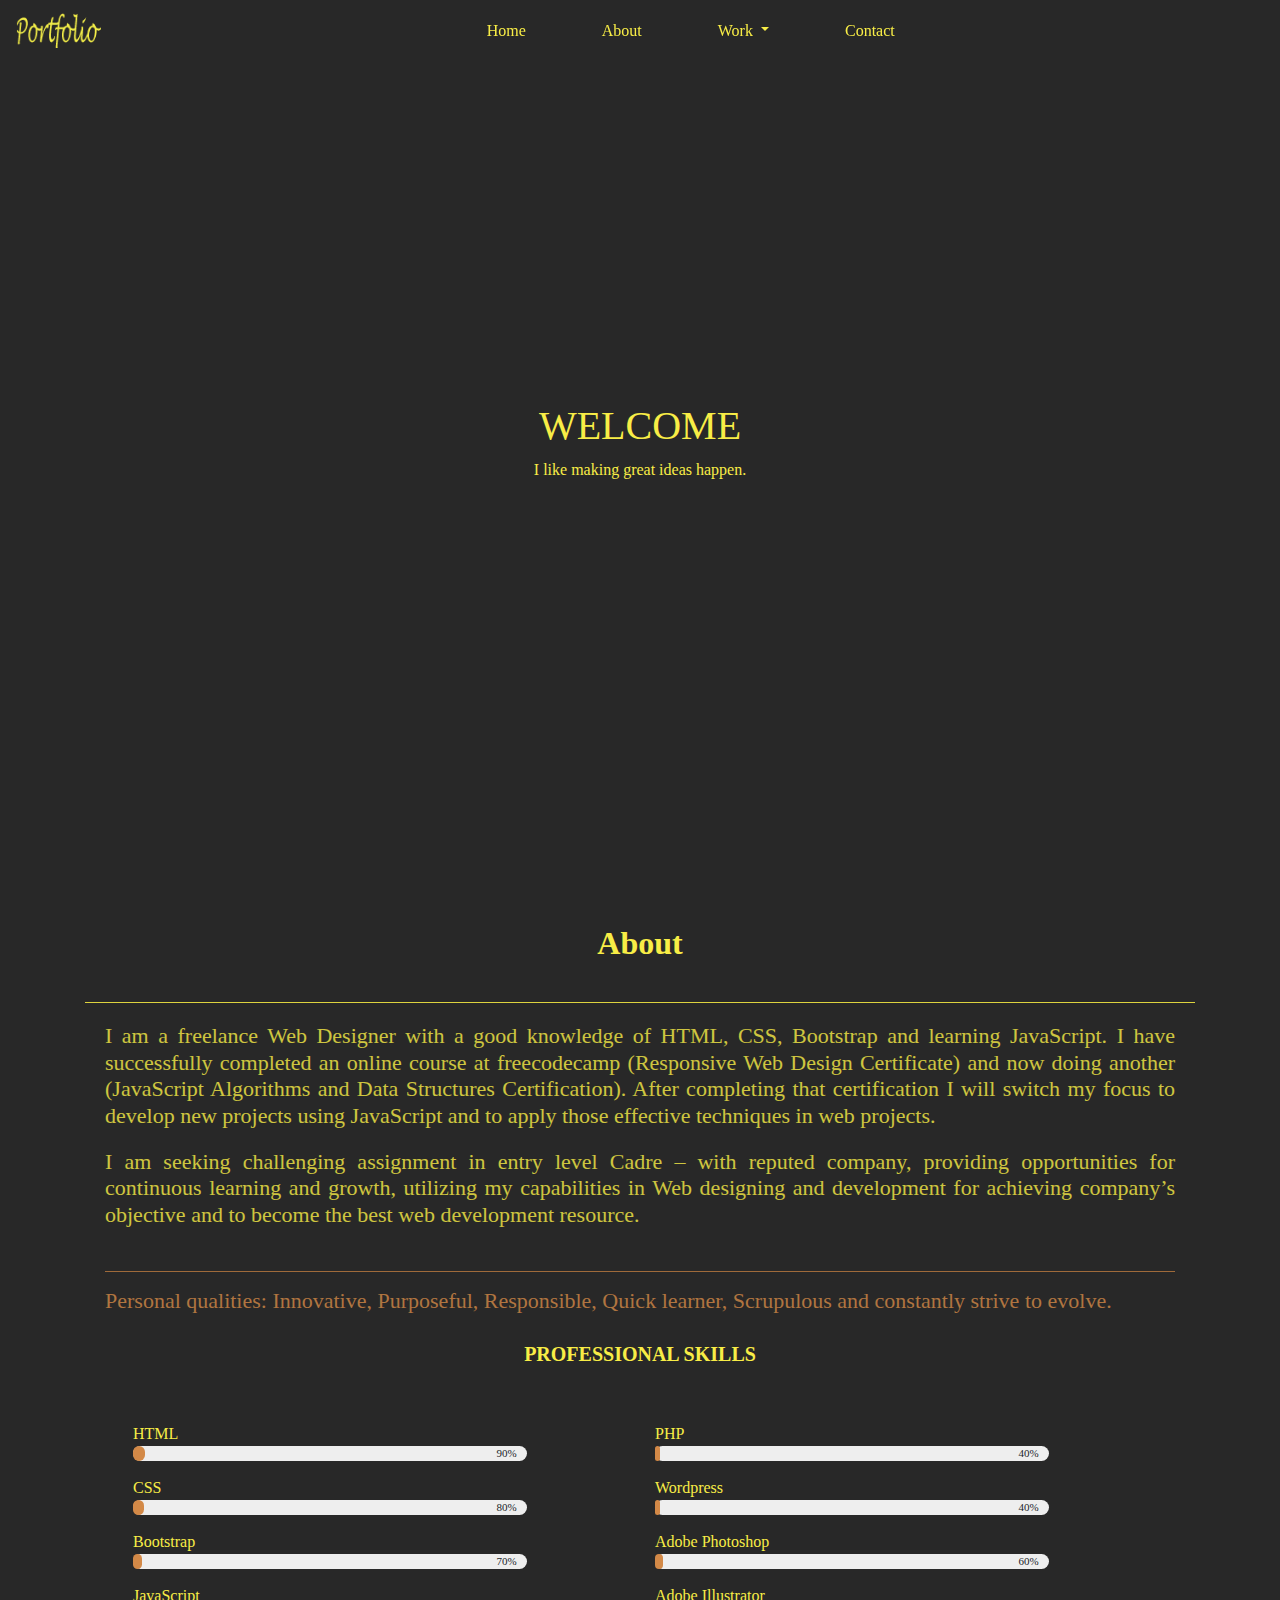
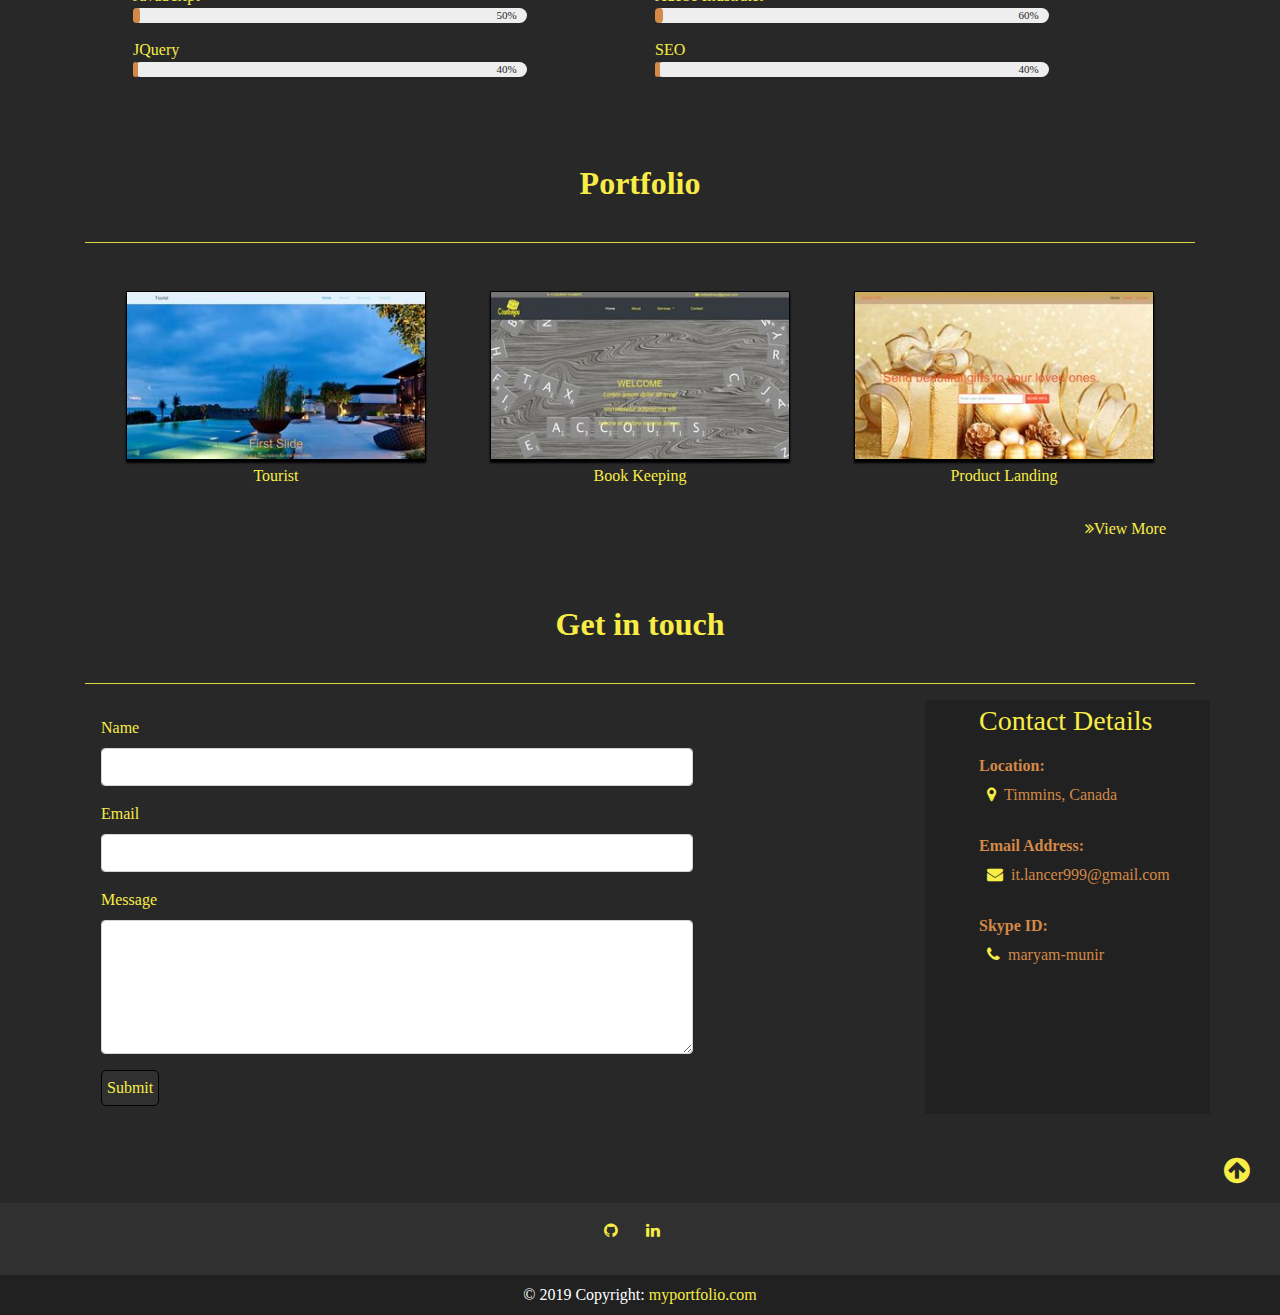
==== commit 6bc6f8e2: "Update index.html" ====
--- a/index.html
+++ b/index.html
@@ -33,9 +33,7 @@
 
 <body data-spy="scroll" data-target=".navbar" data-offset="100">
 
-   <div id="preloader">
-    <div id="loader"></div>
-  </div>
+  
 
 <nav class="navbar navbar-expand-lg navbar-dark bg-transparent fixed-top text-center navbar-home">
   <a class="navbar-brand" href="index.html"><img height="35" src="portfolio-logo.png"></a>
